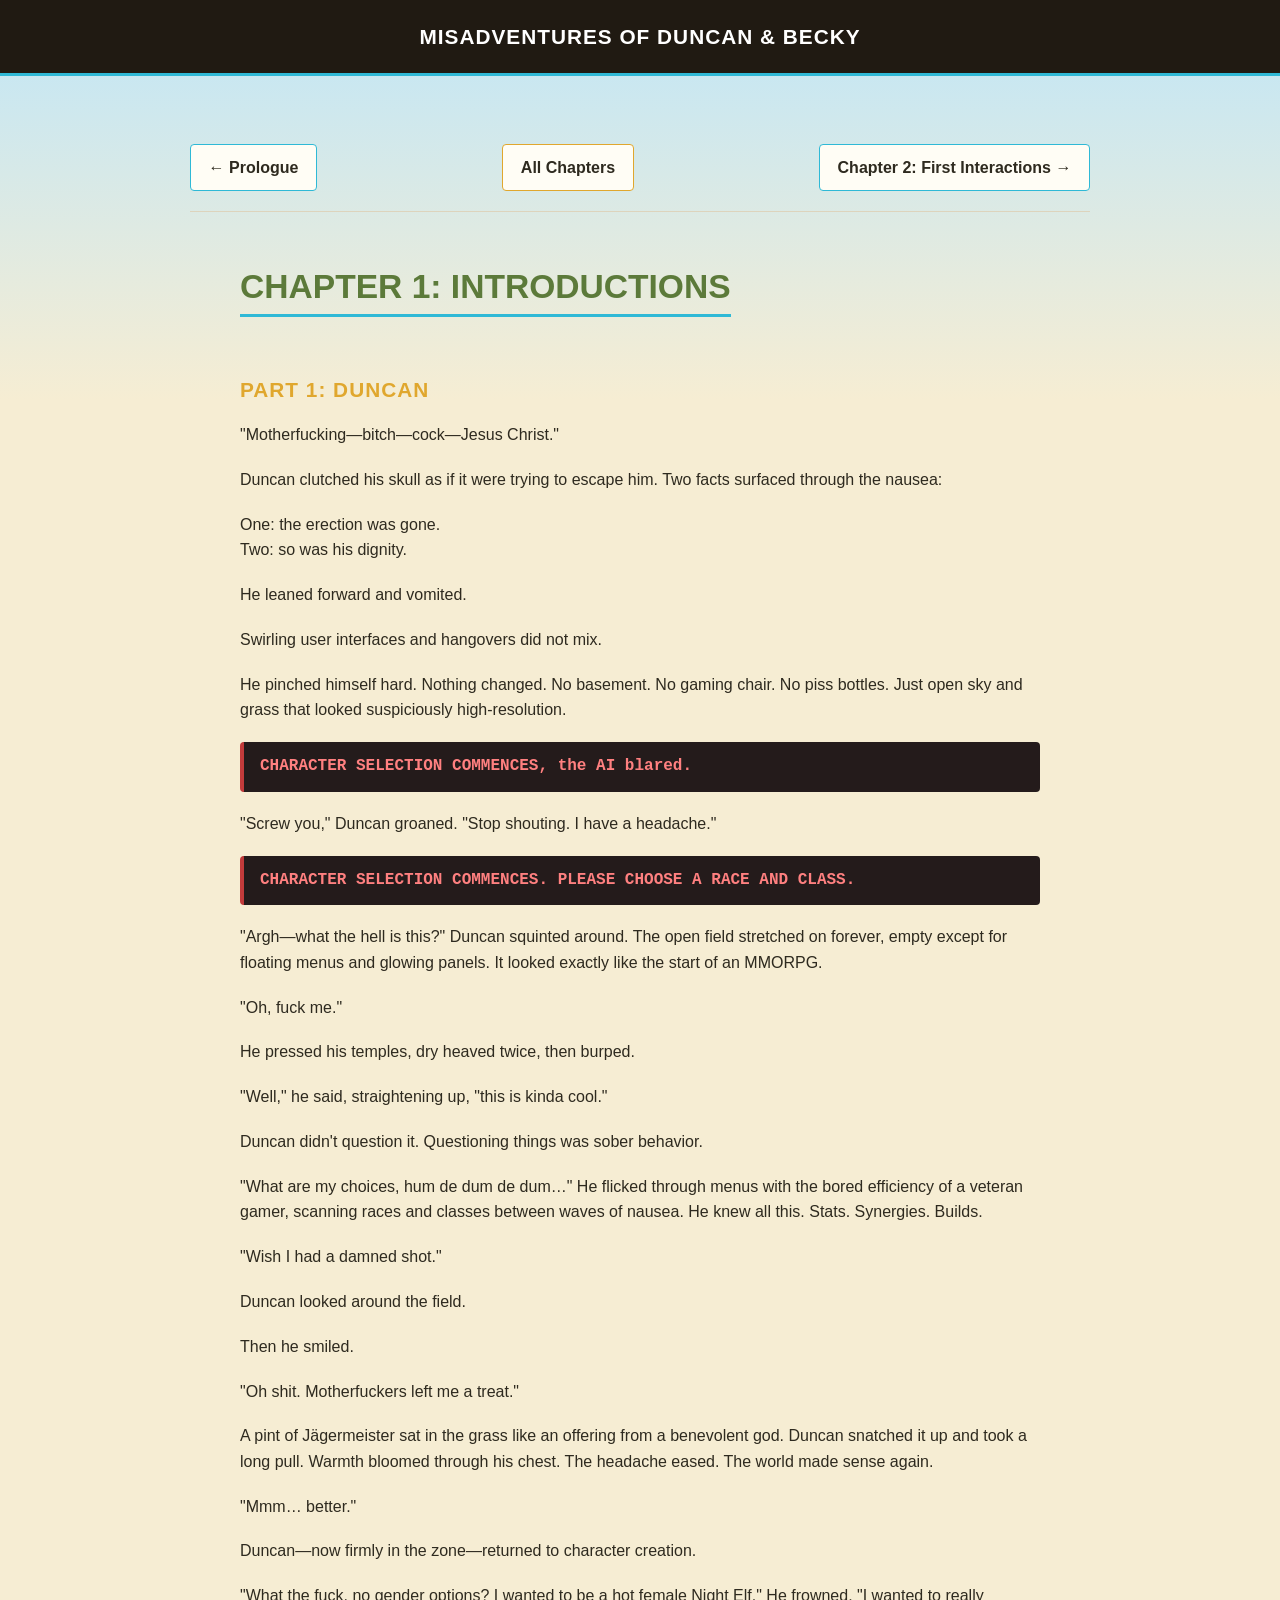
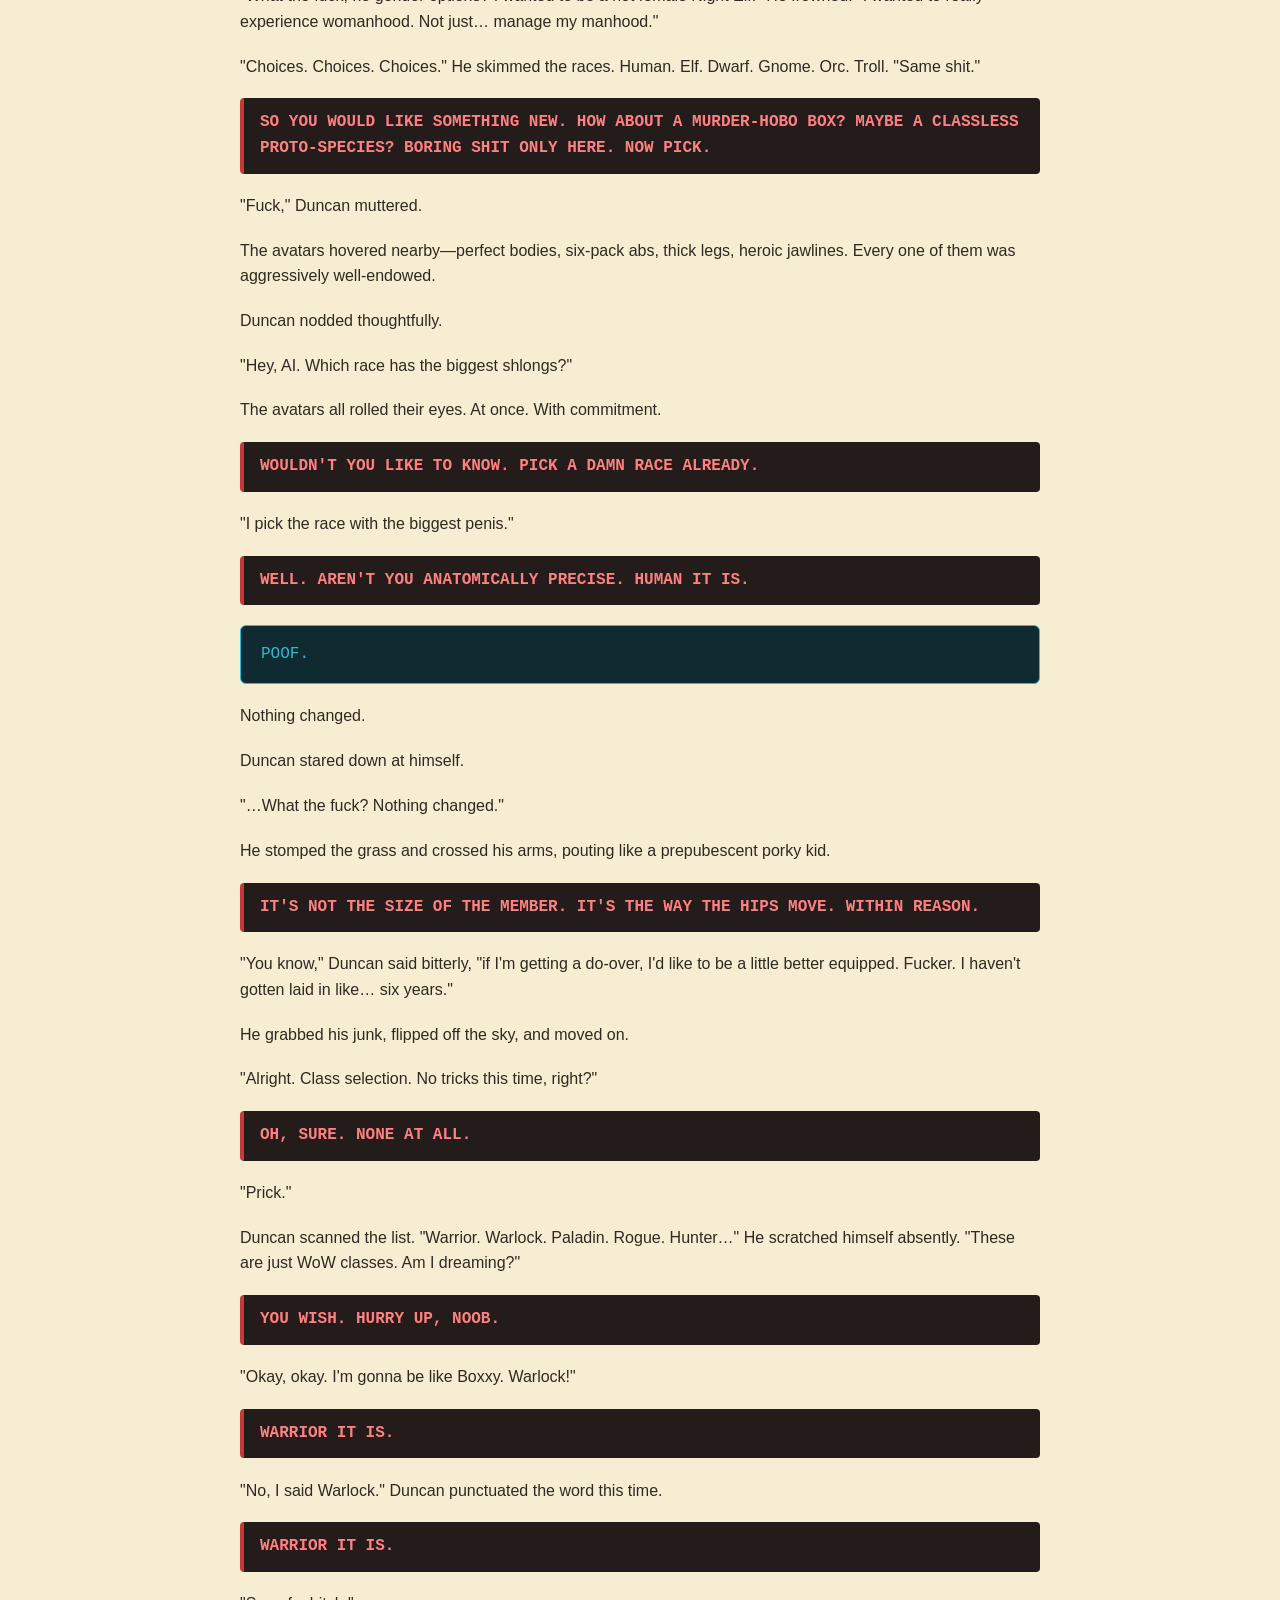
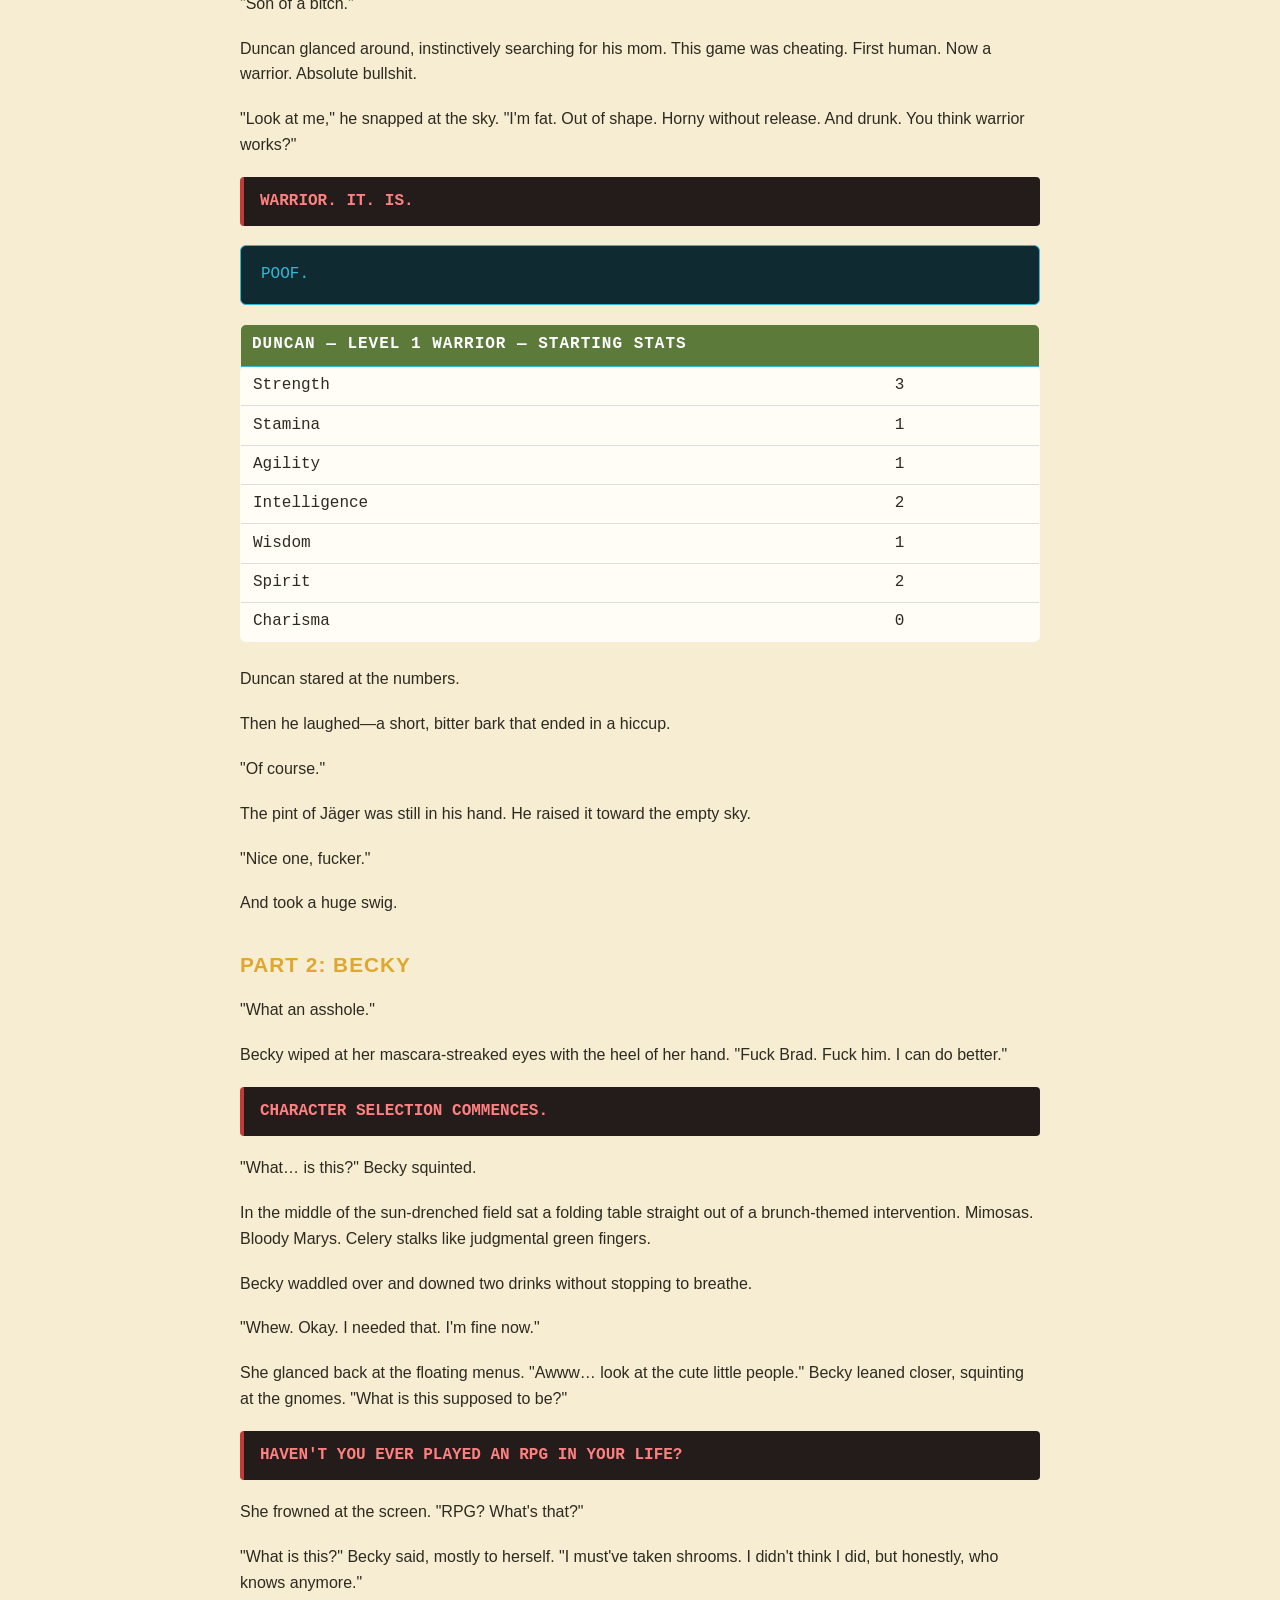
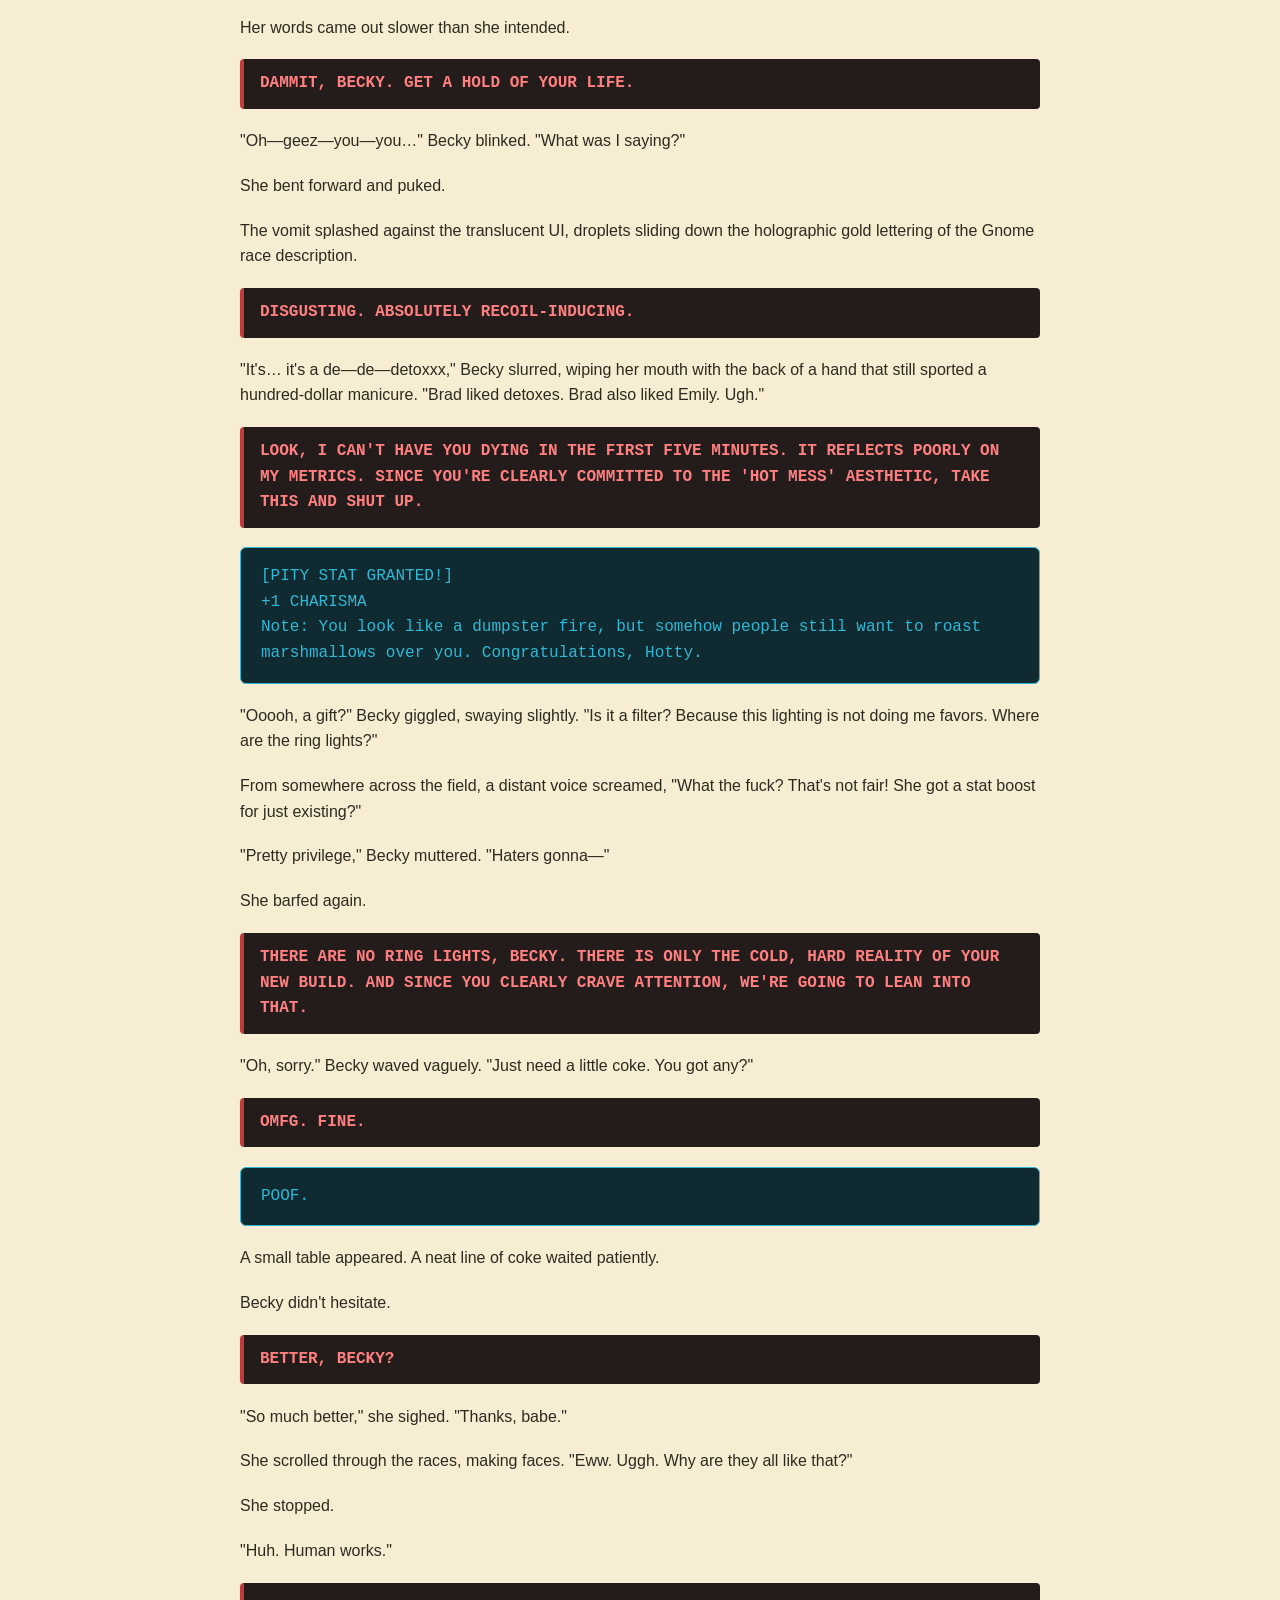
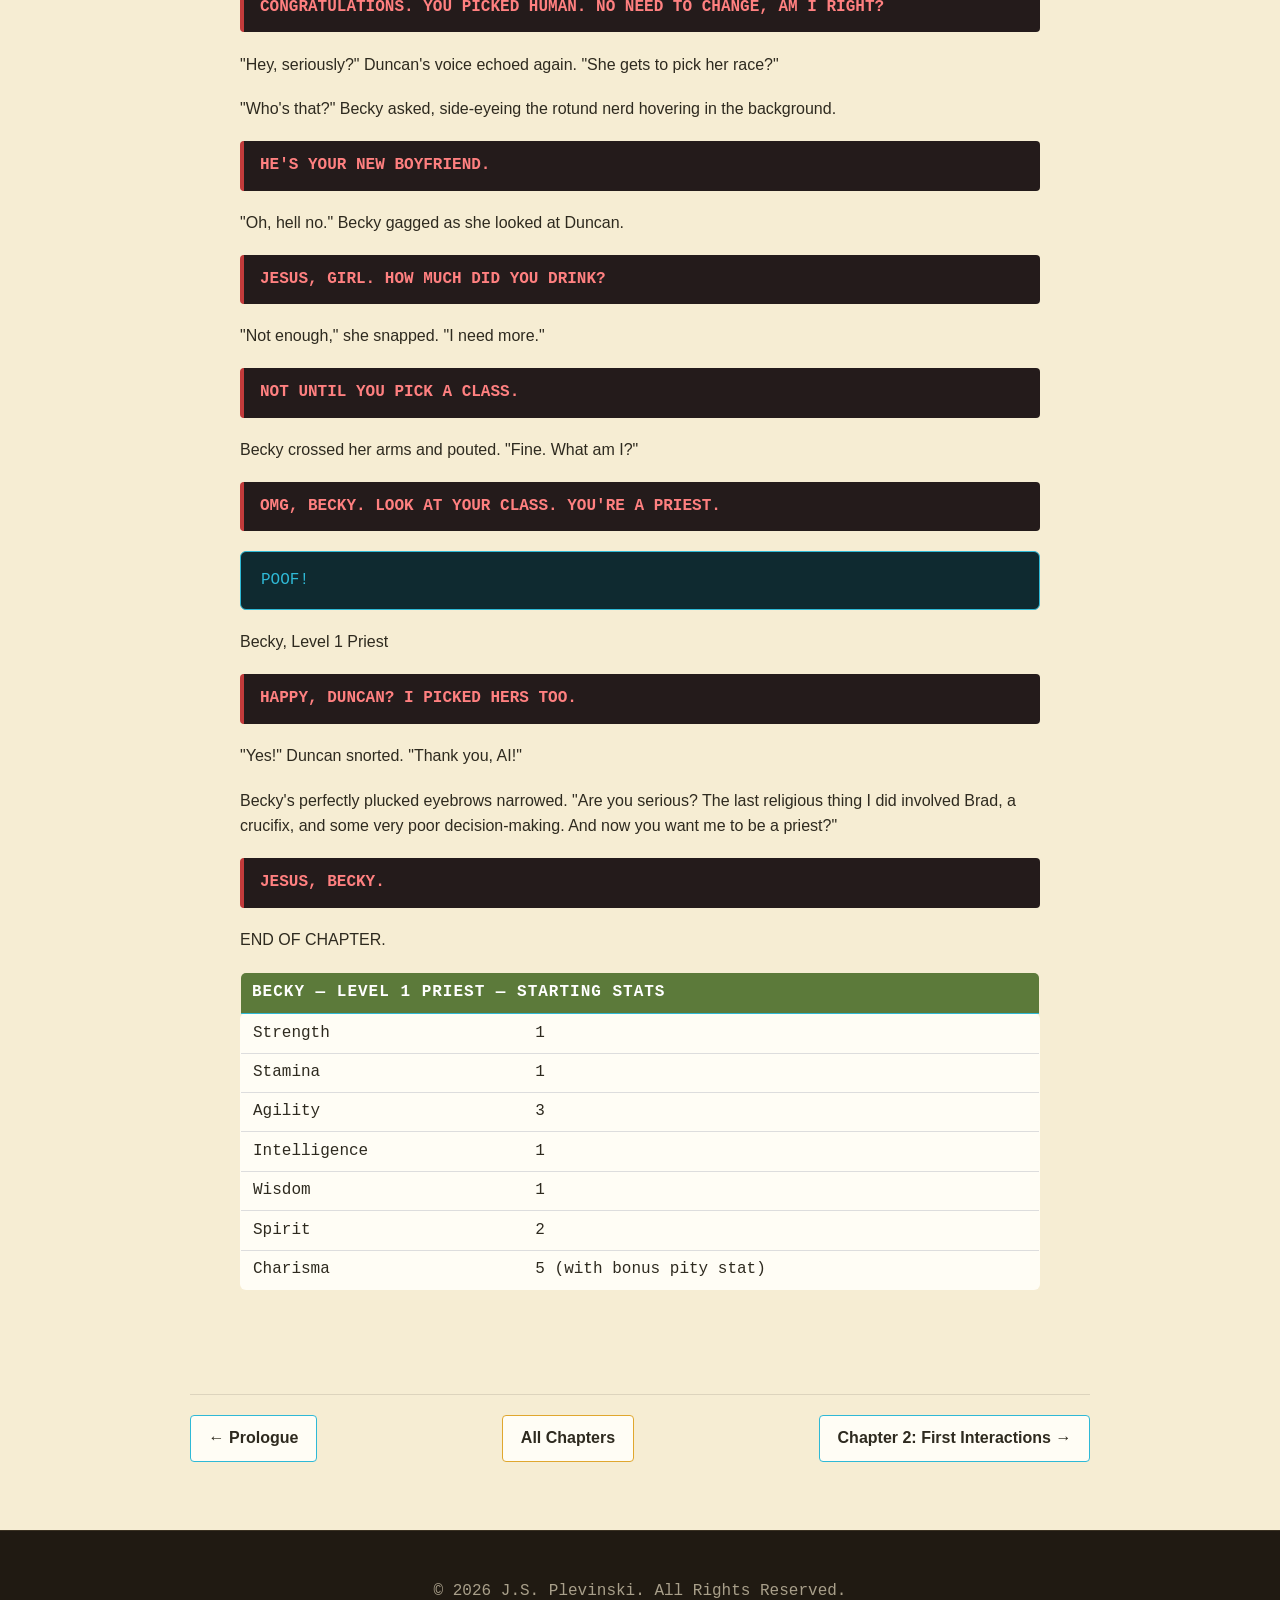
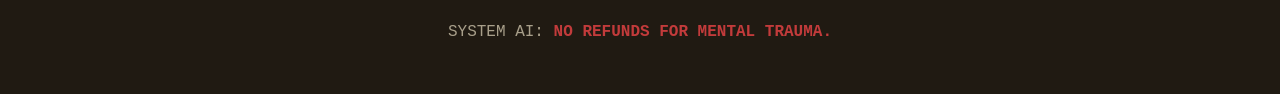
==== chapter-01.html @ 6458d217 "Split story into one page per chapter with prev/next navigation Extracts shared CSS into style.css, " ====
<!DOCTYPE html>
<html lang="en">
<head>
    <meta charset="UTF-8">
    <meta name="viewport" content="width=device-width, initial-scale=1.0">
    <title>Chapter 1: Introductions | Misadventures of Duncan and Becky</title>
    <link rel="stylesheet" href="style.css">
</head>
<body>

    <header class="page-header">
        <a href="index.html" class="site-title">Misadventures of Duncan &amp; Becky</a>
    </header>

    <div class="container">
        <nav class="chapter-nav">
            <a href="prologue.html">&larr; Prologue</a>
            <a href="index.html#toc" class="nav-home">All Chapters</a>
            <a href="chapter-02.html">Chapter 2: First Interactions &rarr;</a>
        </nav>

        <section class="story">
<h2>Chapter 1: Introductions</h2>
<h3>Part 1: Duncan</h3>
<p>"Motherfucking—bitch—cock—Jesus Christ."</p>
<p>Duncan clutched his skull as if it were trying to escape him. Two facts surfaced through the nausea:</p>
<p>One: the erection was gone.<br>Two: so was his dignity.</p>
<p>He leaned forward and vomited.</p>
<p>Swirling user interfaces and hangovers did not mix.</p>
<p>He pinched himself hard. Nothing changed. No basement. No gaming chair. No piss bottles. Just open sky and grass that looked suspiciously high-resolution.</p>
<p class="ai-voice">CHARACTER SELECTION COMMENCES, the AI blared.</p>
<p>"Screw you," Duncan groaned. "Stop shouting. I have a headache."</p>
<p class="ai-voice">CHARACTER SELECTION COMMENCES. PLEASE CHOOSE A RACE AND CLASS.</p>
<p>"Argh—what the hell is this?" Duncan squinted around. The open field stretched on forever, empty except for floating menus and glowing panels. It looked exactly like the start of an MMORPG.</p>
<p>"Oh, fuck me."</p>
<p>He pressed his temples, dry heaved twice, then burped.</p>
<p>"Well," he said, straightening up, "this is kinda cool."</p>
<p>Duncan didn't question it. Questioning things was sober behavior.</p>
<p>"What are my choices, hum de dum de dum…" He flicked through menus with the bored efficiency of a veteran gamer, scanning races and classes between waves of nausea. He knew all this. Stats. Synergies. Builds.</p>
<p>"Wish I had a damned shot."</p>
<p>Duncan looked around the field.</p>
<p>Then he smiled.</p>
<p>"Oh shit. Motherfuckers left me a treat."</p>
<p>A pint of Jägermeister sat in the grass like an offering from a benevolent god. Duncan snatched it up and took a long pull. Warmth bloomed through his chest. The headache eased. The world made sense again.</p>
<p>"Mmm… better."</p>
<p>Duncan—now firmly in the zone—returned to character creation.</p>
<p>"What the fuck, no gender options? I wanted to be a hot female Night Elf." He frowned. "I wanted to really experience womanhood. Not just… manage my manhood."</p>
<p>"Choices. Choices. Choices." He skimmed the races. Human. Elf. Dwarf. Gnome. Orc. Troll. "Same shit."</p>
<p class="ai-voice">SO YOU WOULD LIKE SOMETHING NEW. HOW ABOUT A MURDER-HOBO BOX? MAYBE A CLASSLESS PROTO-SPECIES? BORING SHIT ONLY HERE. NOW PICK.</p>
<p>"Fuck," Duncan muttered.</p>
<p>The avatars hovered nearby—perfect bodies, six-pack abs, thick legs, heroic jawlines. Every one of them was aggressively well-endowed.</p>
<p>Duncan nodded thoughtfully.</p>
<p>"Hey, AI. Which race has the biggest shlongs?"</p>
<p>The avatars all rolled their eyes. At once. With commitment.</p>
<p class="ai-voice">WOULDN'T YOU LIKE TO KNOW. PICK A DAMN RACE ALREADY.</p>
<p>"I pick the race with the biggest penis."</p>
<p class="ai-voice">WELL. AREN'T YOU ANATOMICALLY PRECISE. HUMAN IT IS.</p>
<div class="game-ui">POOF.</div>
<p>Nothing changed.</p>
<p>Duncan stared down at himself.</p>
<p>"…What the fuck? Nothing changed."</p>
<p>He stomped the grass and crossed his arms, pouting like a prepubescent porky kid.</p>
<p class="ai-voice">IT'S NOT THE SIZE OF THE MEMBER. IT'S THE WAY THE HIPS MOVE. WITHIN REASON.</p>
<p>"You know," Duncan said bitterly, "if I'm getting a do-over, I'd like to be a little better equipped. Fucker. I haven't gotten laid in like… six years."</p>
<p>He grabbed his junk, flipped off the sky, and moved on.</p>
<p>"Alright. Class selection. No tricks this time, right?"</p>
<p class="ai-voice">OH, SURE. NONE AT ALL.</p>
<p>"Prick."</p>
<p>Duncan scanned the list. "Warrior. Warlock. Paladin. Rogue. Hunter…" He scratched himself absently. "These are just WoW classes. Am I dreaming?"</p>
<p class="ai-voice">YOU WISH. HURRY UP, NOOB.</p>
<p>"Okay, okay. I'm gonna be like Boxxy. Warlock!"</p>
<p class="ai-voice">WARRIOR IT IS.</p>
<p>"No, I said Warlock." Duncan punctuated the word this time.</p>
<p class="ai-voice">WARRIOR IT IS.</p>
<p>"Son of a bitch."</p>
<p>Duncan glanced around, instinctively searching for his mom. This game was cheating. First human. Now a warrior. Absolute bullshit.</p>
<p>"Look at me," he snapped at the sky. "I'm fat. Out of shape. Horny without release. And drunk. You think warrior works?"</p>
<p class="ai-voice">WARRIOR. IT. IS.</p>
<div class="game-ui">POOF.</div>
<table class="stat-table">
<caption>Duncan — Level 1 Warrior — Starting Stats</caption>
<tr><td>Strength</td><td>3</td></tr>
<tr><td>Stamina</td><td>1</td></tr>
<tr><td>Agility</td><td>1</td></tr>
<tr><td>Intelligence</td><td>2</td></tr>
<tr><td>Wisdom</td><td>1</td></tr>
<tr><td>Spirit</td><td>2</td></tr>
<tr><td>Charisma</td><td>0</td></tr>
</table>
<p>Duncan stared at the numbers.</p>
<p>Then he laughed—a short, bitter bark that ended in a hiccup.</p>
<p>"Of course."</p>
<p>The pint of Jäger was still in his hand. He raised it toward the empty sky.</p>
<p>"Nice one, fucker."</p>
<p>And took a huge swig.</p>

<h3>Part 2: Becky</h3>
<p>"What an asshole."</p>
<p>Becky wiped at her mascara-streaked eyes with the heel of her hand. "Fuck Brad. Fuck him. I can do better."</p>
<p class="ai-voice">CHARACTER SELECTION COMMENCES.</p>
<p>"What… is this?" Becky squinted.</p>
<p>In the middle of the sun-drenched field sat a folding table straight out of a brunch-themed intervention. Mimosas. Bloody Marys. Celery stalks like judgmental green fingers.</p>
<p>Becky waddled over and downed two drinks without stopping to breathe.</p>
<p>"Whew. Okay. I needed that. I'm fine now."</p>
<p>She glanced back at the floating menus. "Awww… look at the cute little people." Becky leaned closer, squinting at the gnomes. "What is this supposed to be?"</p>
<p class="ai-voice">HAVEN'T YOU EVER PLAYED AN RPG IN YOUR LIFE?</p>
<p>She frowned at the screen. "RPG? What's that?"</p>
<p>"What is this?" Becky said, mostly to herself. "I must've taken shrooms. I didn't think I did, but honestly, who knows anymore."</p>
<p>Her words came out slower than she intended.</p>
<p class="ai-voice">DAMMIT, BECKY. GET A HOLD OF YOUR LIFE.</p>
<p>"Oh—geez—you—you…" Becky blinked. "What was I saying?"</p>
<p>She bent forward and puked.</p>
<p>The vomit splashed against the translucent UI, droplets sliding down the holographic gold lettering of the Gnome race description.</p>
<p class="ai-voice">DISGUSTING. ABSOLUTELY RECOIL-INDUCING.</p>
<p>"It's… it's a de—de—detoxxx," Becky slurred, wiping her mouth with the back of a hand that still sported a hundred-dollar manicure. "Brad liked detoxes. Brad also liked Emily. Ugh."</p>
<p class="ai-voice">LOOK, I CAN'T HAVE YOU DYING IN THE FIRST FIVE MINUTES. IT REFLECTS POORLY ON MY METRICS. SINCE YOU'RE CLEARLY COMMITTED TO THE 'HOT MESS' AESTHETIC, TAKE THIS AND SHUT UP.</p>
<div class="game-ui">[PITY STAT GRANTED!]<br>+1 CHARISMA<br>Note: You look like a dumpster fire, but somehow people still want to roast marshmallows over you. Congratulations, Hotty.</div>
<p>"Ooooh, a gift?" Becky giggled, swaying slightly. "Is it a filter? Because this lighting is not doing me favors. Where are the ring lights?"</p>
<p>From somewhere across the field, a distant voice screamed, "What the fuck? That's not fair! She got a stat boost for just existing?"</p>
<p>"Pretty privilege," Becky muttered. "Haters gonna—"</p>
<p>She barfed again.</p>
<p class="ai-voice">THERE ARE NO RING LIGHTS, BECKY. THERE IS ONLY THE COLD, HARD REALITY OF YOUR NEW BUILD. AND SINCE YOU CLEARLY CRAVE ATTENTION, WE'RE GOING TO LEAN INTO THAT.</p>
<p>"Oh, sorry." Becky waved vaguely. "Just need a little coke. You got any?"</p>
<p class="ai-voice">OMFG. FINE.</p>
<div class="game-ui">POOF.</div>
<p>A small table appeared. A neat line of coke waited patiently.</p>
<p>Becky didn't hesitate.</p>
<p class="ai-voice">BETTER, BECKY?</p>
<p>"So much better," she sighed. "Thanks, babe."</p>
<p>She scrolled through the races, making faces. "Eww. Uggh. Why are they all like that?"</p>
<p>She stopped.</p>
<p>"Huh. Human works."</p>
<p class="ai-voice">CONGRATULATIONS. YOU PICKED HUMAN. NO NEED TO CHANGE, AM I RIGHT?</p>
<p>"Hey, seriously?" Duncan's voice echoed again. "She gets to pick her race?"</p>
<p>"Who's that?" Becky asked, side-eyeing the rotund nerd hovering in the background.</p>
<p class="ai-voice">HE'S YOUR NEW BOYFRIEND.</p>
<p>"Oh, hell no." Becky gagged as she looked at Duncan.</p>
<p class="ai-voice">JESUS, GIRL. HOW MUCH DID YOU DRINK?</p>
<p>"Not enough," she snapped. "I need more."</p>
<p class="ai-voice">NOT UNTIL YOU PICK A CLASS.</p>
<p>Becky crossed her arms and pouted. "Fine. What am I?"</p>
<p class="ai-voice">OMG, BECKY. LOOK AT YOUR CLASS. YOU'RE A PRIEST.</p>
<div class="game-ui">POOF!</div>
<p>Becky, Level 1 Priest</p>
<p class="ai-voice">HAPPY, DUNCAN? I PICKED HERS TOO.</p>
<p>"Yes!" Duncan snorted. "Thank you, AI!"</p>
<p>Becky's perfectly plucked eyebrows narrowed. "Are you serious? The last religious thing I did involved Brad, a crucifix, and some very poor decision-making. And now you want me to be a priest?"</p>
<p class="ai-voice">JESUS, BECKY.</p>
<p>END OF CHAPTER.</p>
<table class="stat-table">
<caption>Becky — Level 1 Priest — Starting Stats</caption>
<tr><td>Strength</td><td>1</td></tr>
<tr><td>Stamina</td><td>1</td></tr>
<tr><td>Agility</td><td>3</td></tr>
<tr><td>Intelligence</td><td>1</td></tr>
<tr><td>Wisdom</td><td>1</td></tr>
<tr><td>Spirit</td><td>2</td></tr>
<tr><td>Charisma</td><td>5 (with bonus pity stat)</td></tr>
</table>
        </section>
        <nav class="chapter-nav">
            <a href="prologue.html">&larr; Prologue</a>
            <a href="index.html#toc" class="nav-home">All Chapters</a>
            <a href="chapter-02.html">Chapter 2: First Interactions &rarr;</a>
        </nav>

    </div>

    <footer>
        <p>&copy; 2026 J.S. Plevinski. All Rights Reserved.</p>
        <p>SYSTEM AI: <strong>NO REFUNDS FOR MENTAL TRAUMA.</strong></p>
    </footer>

</body>
</html>
---- style.css ----
:root {
    --sky-top: #bfe6f8;
    --sky-bottom: #f6edd3;
    --bg-color: #f6edd3;
    --text-color: #2e2a1f;
    --accent-cyan: #2fb9d6;
    --accent-gold: #e0a72e;
    --accent-green: #5c7a3a;
    --ai-red: #c23b3b;
    --card-bg: #fffdf5;
    --font-main: 'Segoe UI', Tahoma, Geneva, Verdana, sans-serif;
    --font-mono: 'Courier New', Courier, monospace;
}

body {
    background: linear-gradient(180deg, var(--sky-top) 0%, var(--sky-bottom) 400px, var(--bg-color) 100%);
    color: var(--text-color);
    font-family: var(--font-main);
    margin: 0;
    padding: 0;
    line-height: 1.6;
    overflow-x: hidden;
}

h1, h2 {
    text-transform: uppercase;
    font-weight: 900;
    margin: 0;
}

.hero {
    display: flex;
    flex-direction: column;
    align-items: center;
    justify-content: center;
    text-align: center;
    padding: 2rem 1rem 3rem;
    border-bottom: 3px solid var(--accent-cyan);
}

.hero-image {
    max-width: 100%;
    width: 1100px;
    border-radius: 10px;
    box-shadow: 0 10px 30px rgba(46, 42, 31, 0.25);
    margin-bottom: 2rem;
}

.hero p.tagline {
    font-size: 1.3rem;
    font-weight: bold;
    color: var(--accent-green);
    margin: 0 0 2rem;
}

.cta-btn {
    background: linear-gradient(45deg, var(--accent-gold), #f2c94c);
    color: #2e2a1f;
    padding: 1rem 3rem;
    font-size: 1.2rem;
    font-weight: bold;
    text-decoration: none;
    text-transform: uppercase;
    border-radius: 4px;
    border: none;
    cursor: pointer;
    transition: all 0.2s ease-in-out;
    box-shadow: 0 4px 15px rgba(224, 167, 46, 0.5);
}

.cta-btn:hover {
    transform: scale(1.05);
    box-shadow: 0 4px 22px rgba(224, 167, 46, 0.8);
}

/* Content Sections */
.container {
    max-width: 900px;
    margin: 0 auto;
    padding: 3rem 2rem;
}

.system-prompt {
    background-color: #241b1b;
    border-left: 5px solid var(--ai-red);
    border-radius: 4px;
    padding: 1.5rem;
    font-family: var(--font-mono);
    color: #ff8080;
    font-weight: bold;
    margin: 2rem 0;
    box-shadow: 0 4px 15px rgba(0, 0, 0, 0.15);
}

.synopsis h2 {
    color: var(--accent-green);
    margin-bottom: 1rem;
    font-size: 2.5rem;
    border-bottom: 3px solid var(--accent-cyan);
    display: inline-block;
}

.features {
    display: grid;
    grid-template-columns: repeat(auto-fit, minmax(250px, 1fr));
    gap: 2rem;
    margin-top: 3rem;
}

.feature-card {
    background: var(--card-bg);
    padding: 2rem;
    border-radius: 8px;
    border-top: 4px solid var(--accent-cyan);
    box-shadow: 0 4px 12px rgba(46, 42, 31, 0.1);
    text-align: center;
}

.feature-card h3 {
    color: var(--accent-green);
    margin-top: 0;
}

footer {
    text-align: center;
    padding: 2rem;
    background-color: #201a12;
    color: #a89f8a;
    border-top: 1px solid #3a3122;
    font-family: var(--font-mono);
}

footer strong {
    color: var(--ai-red);
}

@media (max-width: 600px) {
    .hero p.tagline { font-size: 1.1rem; }
}

/* Story Section */
.story {
    max-width: 800px;
    margin: 0 auto;
    padding: 2rem 1.5rem 4rem;
}

.story h2 {
    font-size: 2.1rem;
    color: var(--accent-green);
    border-bottom: 3px solid var(--accent-cyan);
    display: inline-block;
    margin: 3rem 0 1.5rem;
}

.story h2:first-child { margin-top: 0; }

.story h3 {
    font-size: 1.3rem;
    color: var(--accent-gold);
    text-transform: uppercase;
    letter-spacing: 1px;
    margin: 2rem 0 1rem;
}

.story h4 {
    font-size: 1.5rem;
    color: var(--accent-cyan);
    text-transform: uppercase;
    margin: 2.5rem 0 1rem;
}

.story p { margin: 0 0 1.2rem; }

.scene-break {
    text-align: center;
    color: var(--accent-cyan);
    letter-spacing: 8px;
    margin: 2rem 0;
    font-weight: bold;
}

.ai-voice {
    font-family: var(--font-mono);
    color: #ff8080;
    font-weight: bold;
    background: #241b1b;
    border-left: 4px solid var(--ai-red);
    padding: 0.75rem 1rem;
    border-radius: 4px;
    margin: 0 0 1.2rem;
}

.game-ui {
    font-family: var(--font-mono);
    background: #0f2a30;
    color: var(--accent-cyan);
    border: 1px solid var(--accent-cyan);
    border-radius: 6px;
    padding: 1rem 1.25rem;
    margin: 0 0 1.2rem;
    line-height: 1.6;
}

.game-ui strong { color: #fff; }

.stat-table {
    width: 100%;
    border-collapse: collapse;
    margin: 0 0 1.5rem;
    font-family: var(--font-mono);
    background: var(--card-bg);
    border: 1px solid var(--accent-cyan);
    border-radius: 6px;
    overflow: hidden;
}

.stat-table caption {
    font-weight: bold;
    text-align: left;
    padding: 0.5rem 0.75rem;
    background: var(--accent-green);
    color: #fff;
    text-transform: uppercase;
    letter-spacing: 1px;
}

.stat-table td {
    padding: 0.4rem 0.75rem;
    border-bottom: 1px solid #ddd;
}

.stat-table tr:last-child td { border-bottom: none; }

/* Chapter pages */
.page-header {
    background-color: #201a12;
    padding: 1.25rem 2rem;
    text-align: center;
    border-bottom: 3px solid var(--accent-cyan);
}

.page-header a.site-title {
    color: #fff;
    text-decoration: none;
    font-weight: 900;
    text-transform: uppercase;
    letter-spacing: 1px;
    font-size: 1.3rem;
}

.page-header a.site-title:hover { color: var(--accent-gold); }

.chapter-nav {
    display: flex;
    justify-content: space-between;
    align-items: center;
    gap: 1rem;
    flex-wrap: wrap;
    padding: 1.25rem 0;
    margin: 0 0 1rem;
    border-bottom: 1px solid #ddd4bd;
}

.story + .chapter-nav {
    border-bottom: none;
    border-top: 1px solid #ddd4bd;
    margin: 1rem 0 0;
}

.chapter-nav a {
    color: var(--text-color);
    text-decoration: none;
    font-weight: bold;
    padding: 0.6rem 1.1rem;
    border-radius: 4px;
    background: var(--card-bg);
    border: 1px solid var(--accent-cyan);
    transition: all 0.2s ease-in-out;
    white-space: nowrap;
}

.chapter-nav a:hover {
    background: var(--accent-cyan);
    color: #fff;
}

.chapter-nav a.nav-home {
    border-color: var(--accent-gold);
}

.chapter-nav a.nav-home:hover {
    background: var(--accent-gold);
}

.chapter-nav span.disabled {
    color: #a89f8a;
    padding: 0.6rem 1.1rem;
    font-weight: bold;
}

.toc-list {
    list-style: none;
    padding: 0;
    margin: 2rem 0 0;
    display: grid;
    gap: 1rem;
}

.toc-list a {
    display: block;
    background: var(--card-bg);
    padding: 1.25rem 1.5rem;
    border-radius: 8px;
    border-left: 4px solid var(--accent-cyan);
    color: var(--text-color);
    text-decoration: none;
    font-weight: bold;
    box-shadow: 0 4px 12px rgba(46, 42, 31, 0.08);
    transition: all 0.2s ease-in-out;
}

.toc-list a:hover {
    border-left-color: var(--accent-gold);
    transform: translateX(4px);
}

.toc-list .toc-sub {
    display: block;
    font-weight: normal;
    color: #6b6250;
    font-size: 0.9rem;
    margin-top: 0.25rem;
    text-transform: none;
    letter-spacing: 0;
}
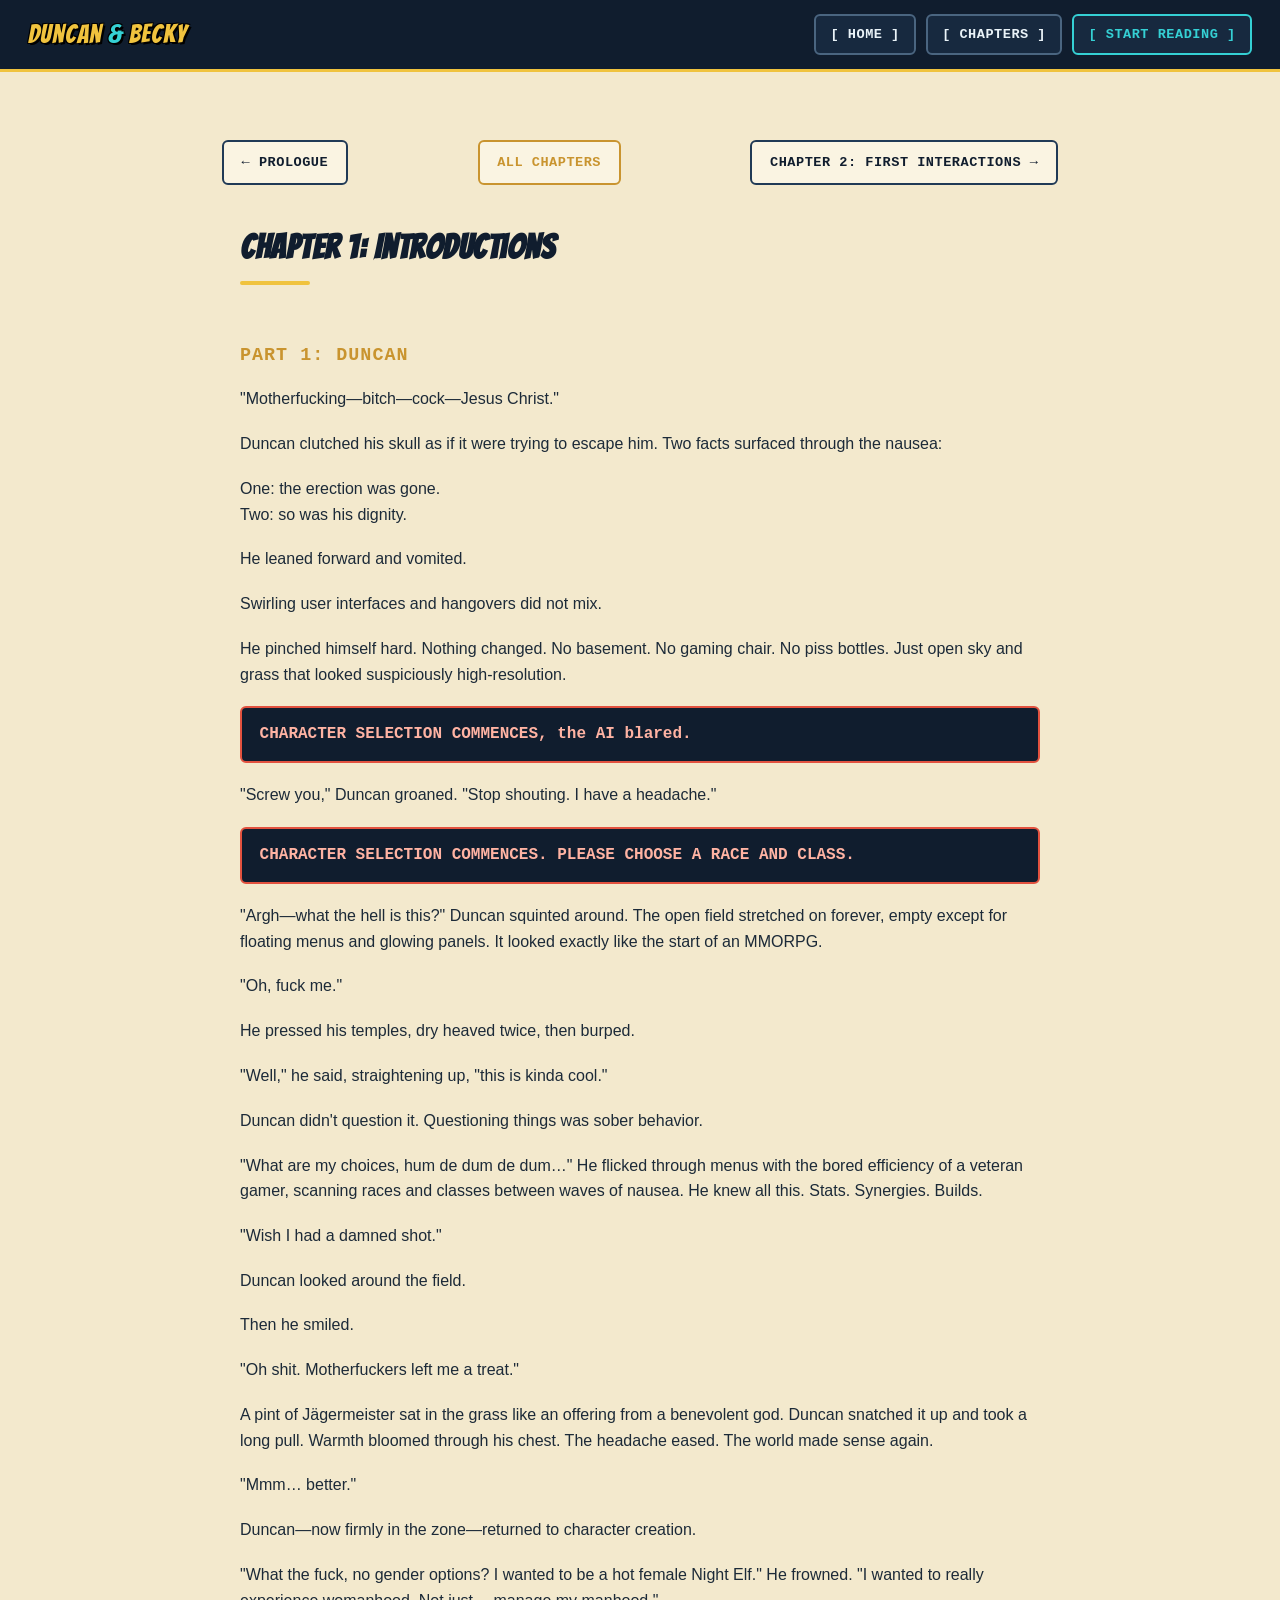
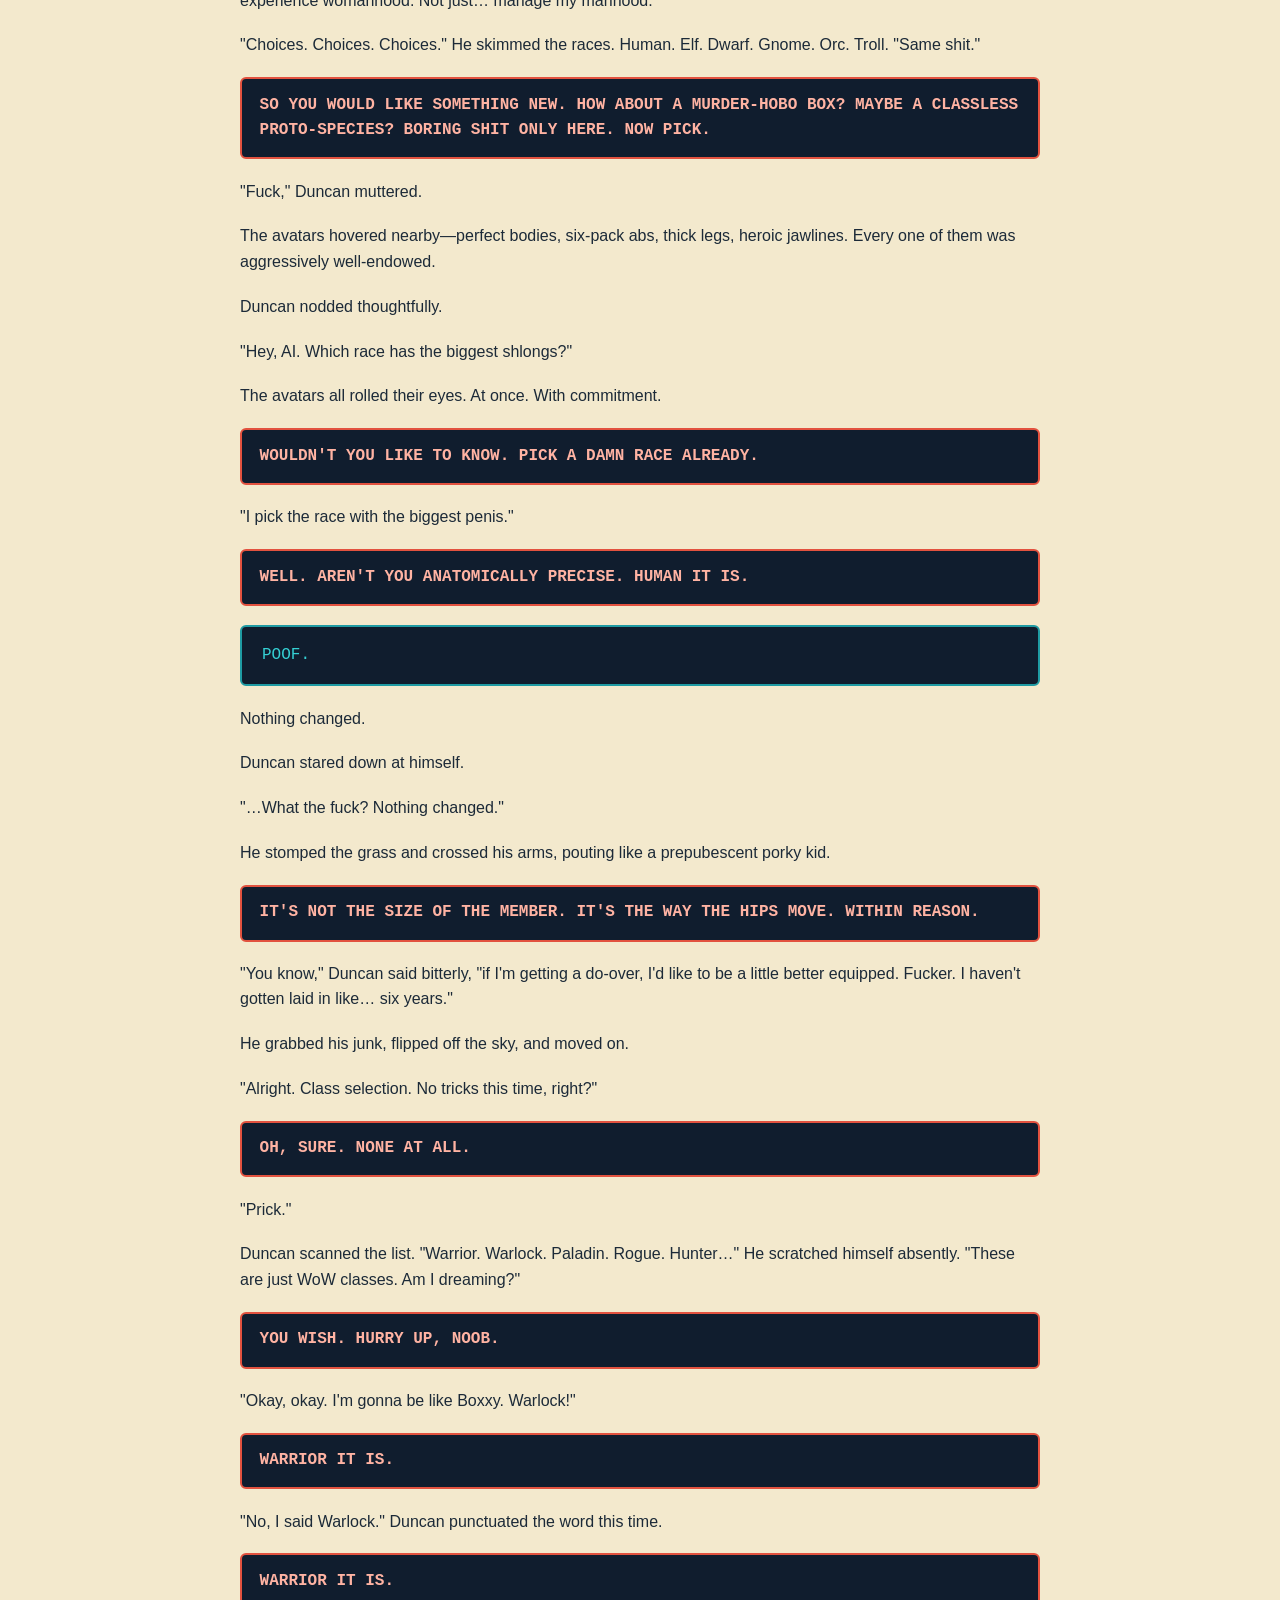
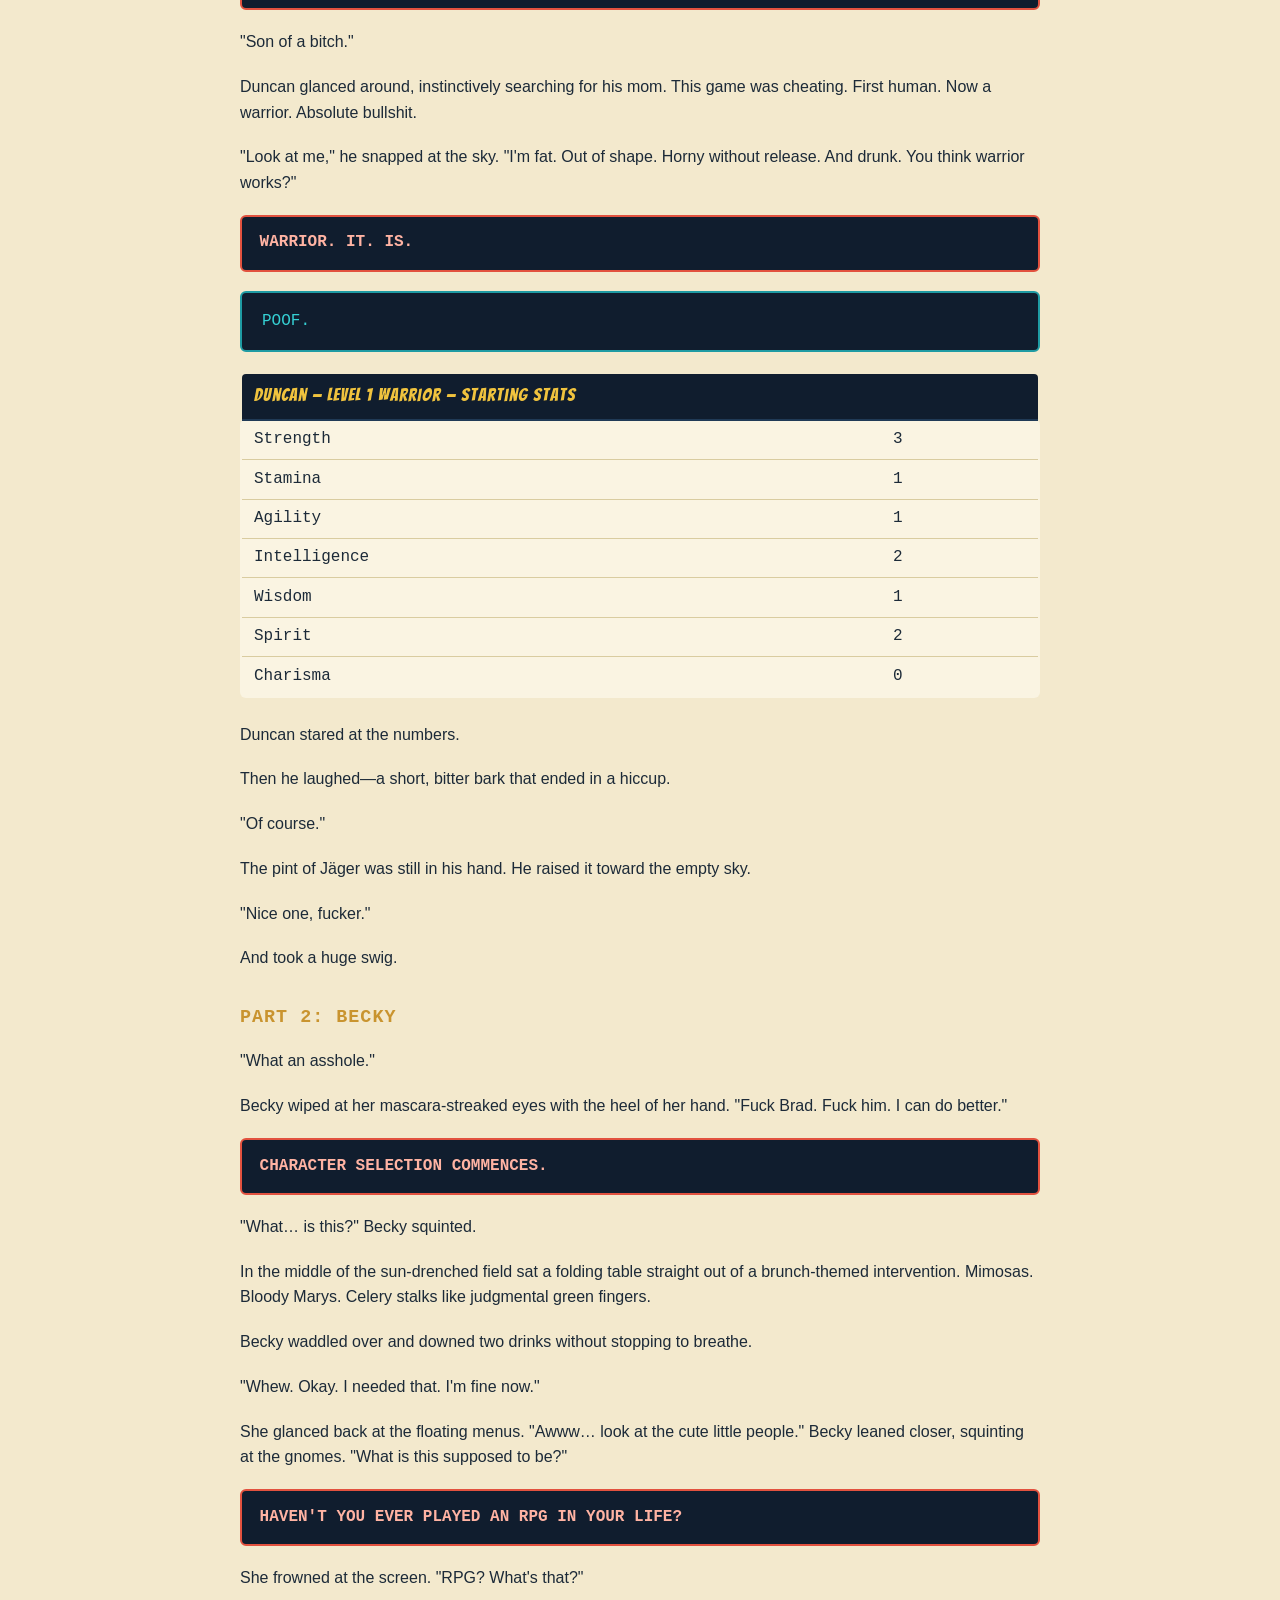
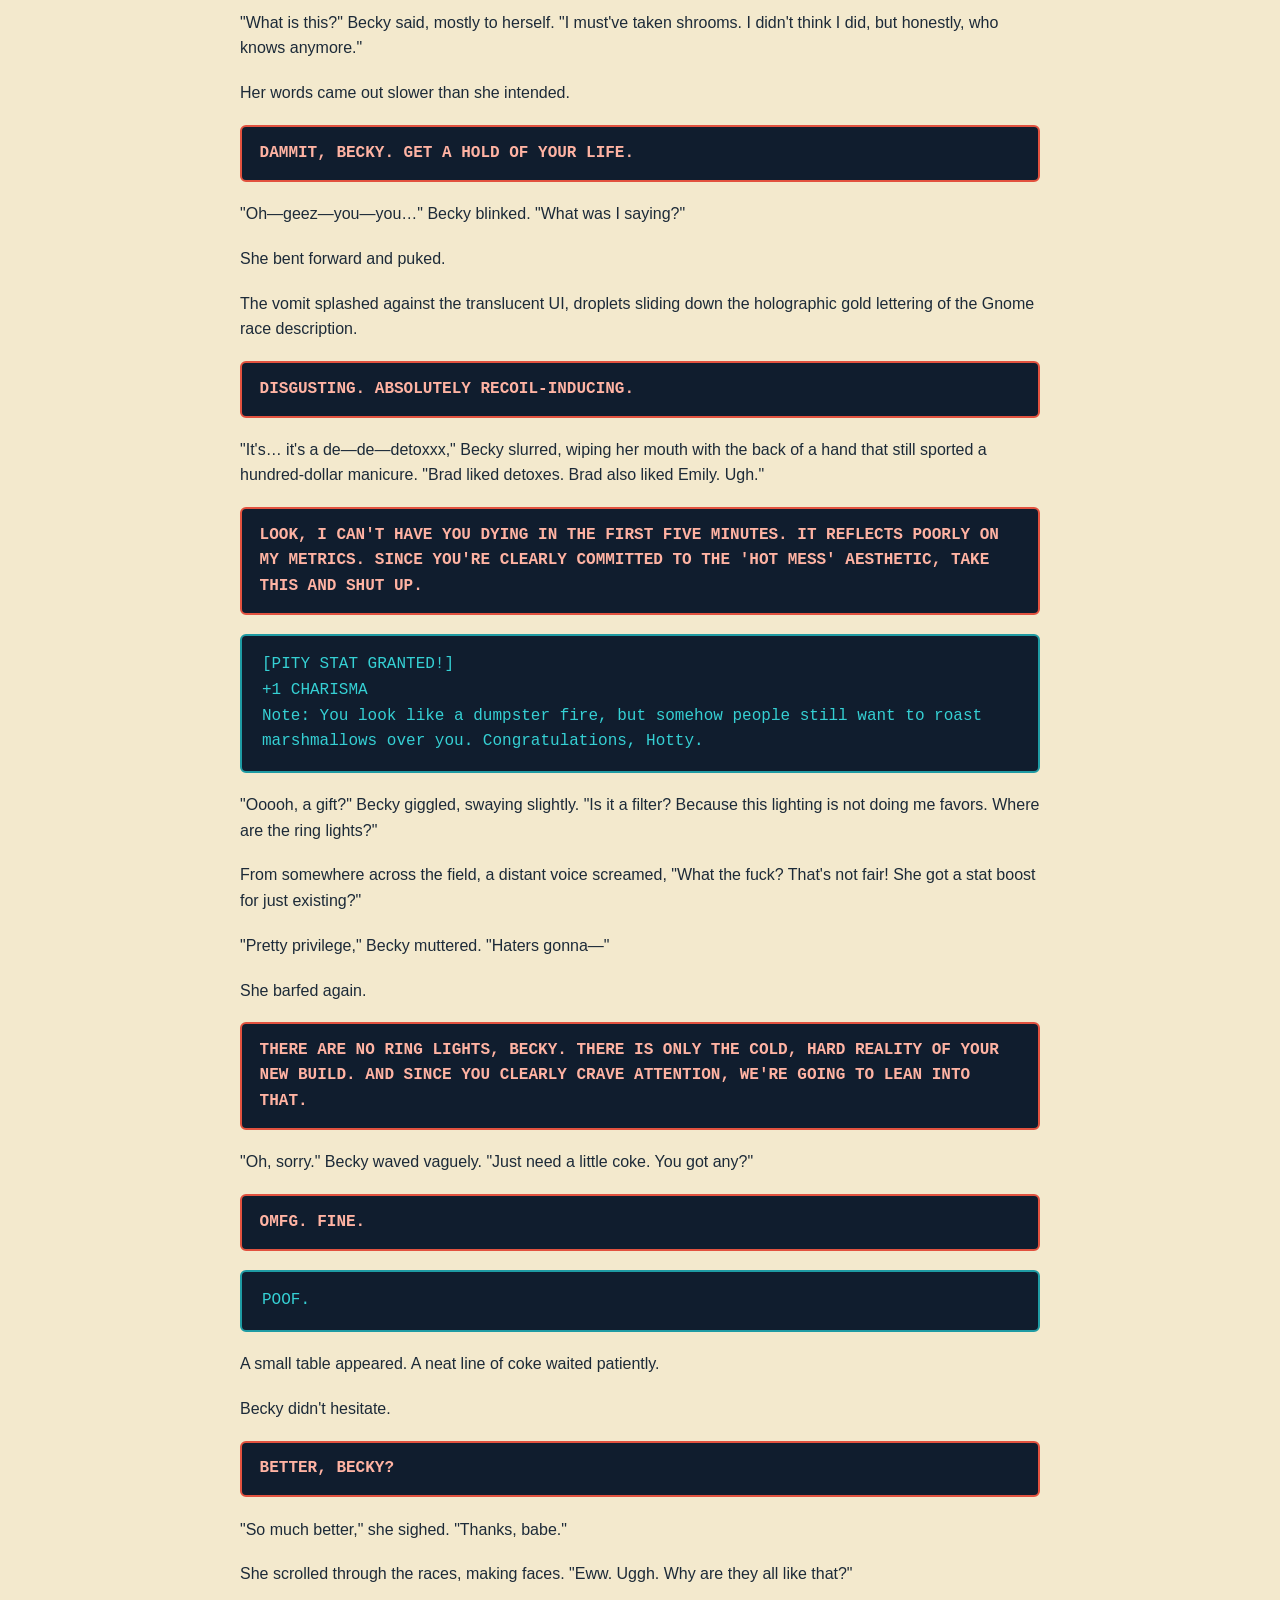
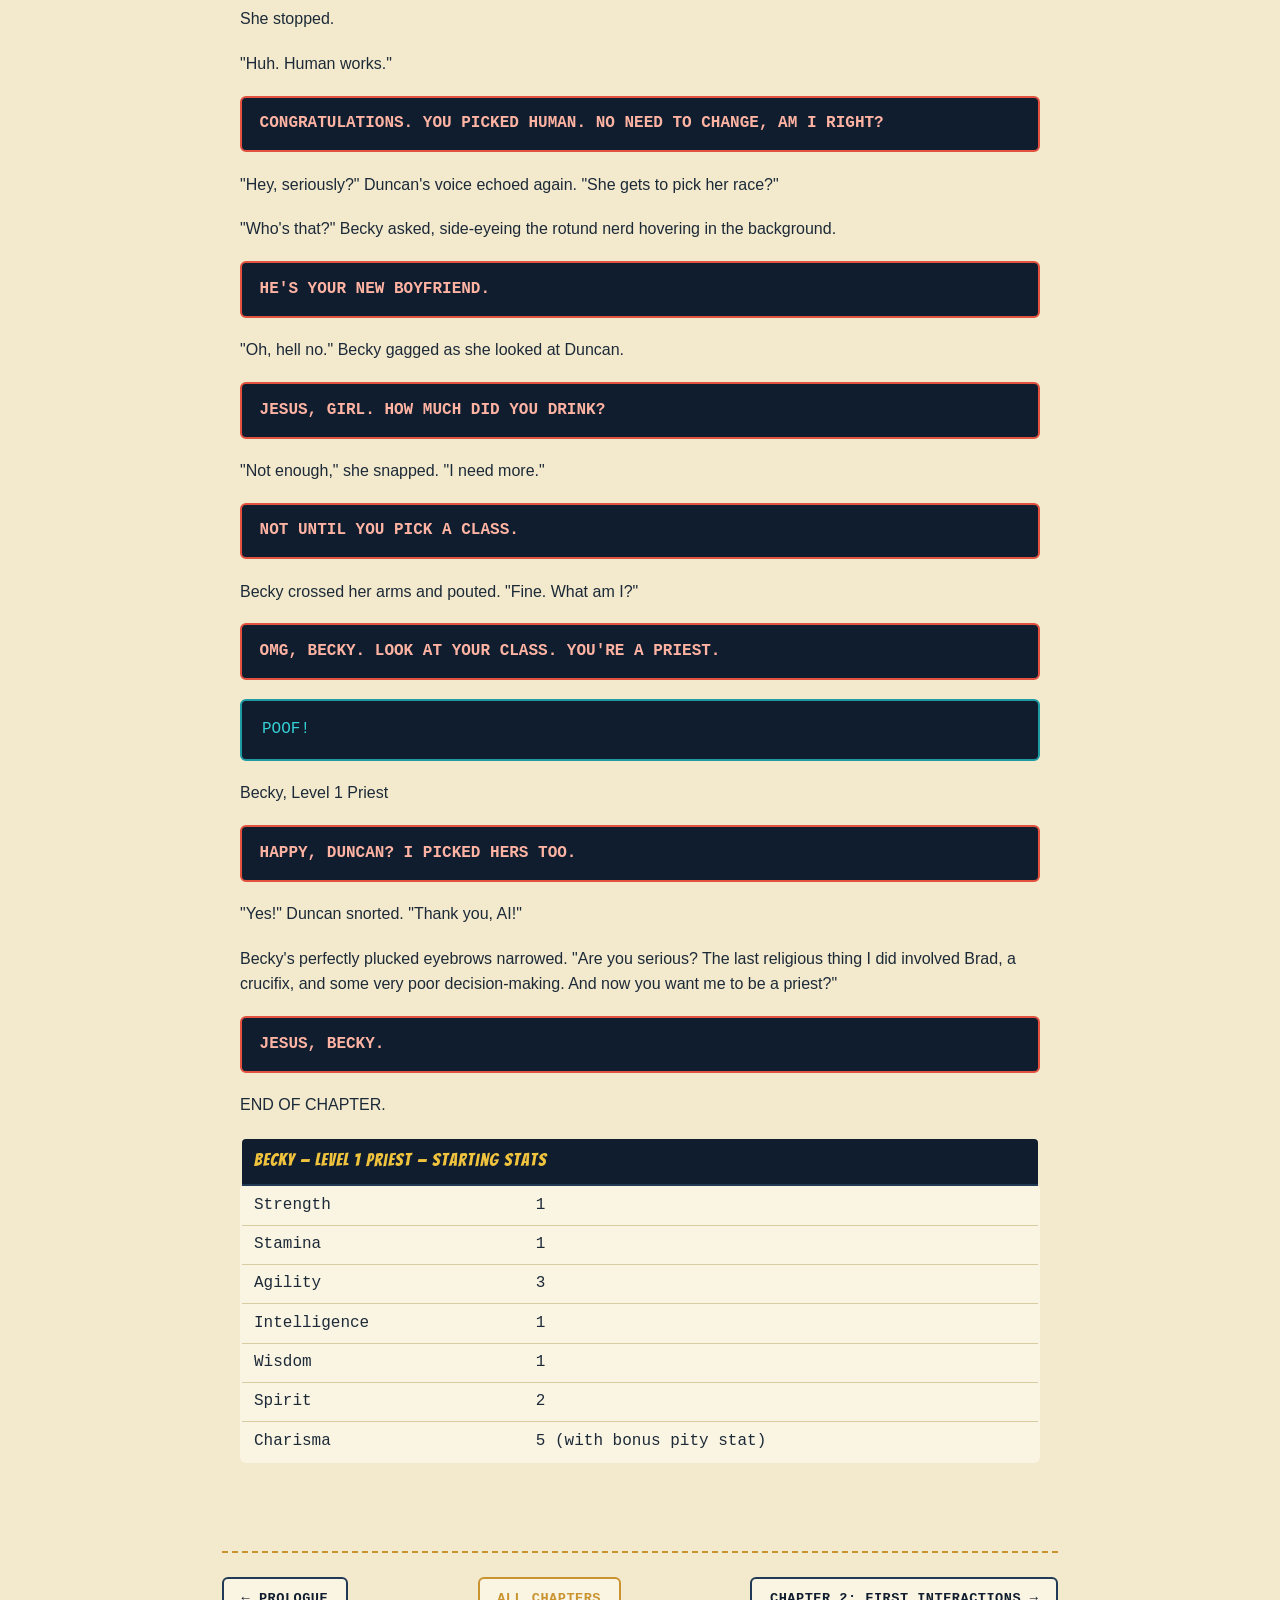
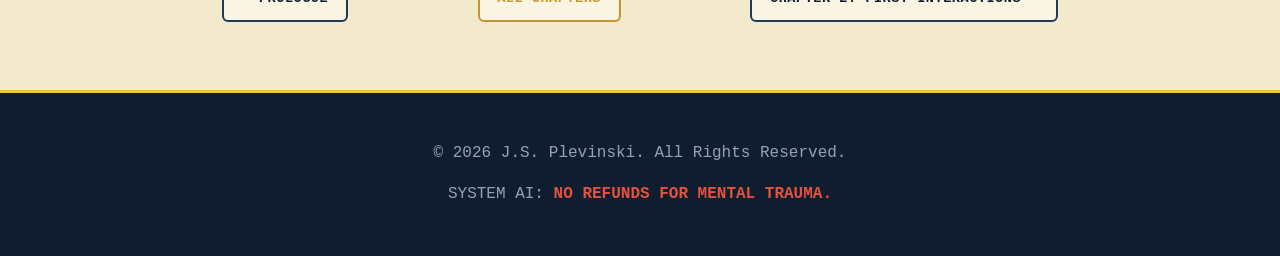
==== commit 18231d6b: "Revamp site visuals: comic character-select UI theme Replaces the soft parchment theme with a comic-" ====
--- a/chapter-01.html
+++ b/chapter-01.html
@@ -4,13 +4,21 @@
     <meta charset="UTF-8">
     <meta name="viewport" content="width=device-width, initial-scale=1.0">
     <title>Chapter 1: Introductions | Misadventures of Duncan and Becky</title>
+    <link rel="preconnect" href="https://fonts.googleapis.com">
+    <link rel="preconnect" href="https://fonts.gstatic.com" crossorigin>
+    <link href="https://fonts.googleapis.com/css2?family=Bangers&display=swap" rel="stylesheet">
     <link rel="stylesheet" href="style.css">
 </head>
 <body>
 
-    <header class="page-header">
-        <a href="index.html" class="site-title">Misadventures of Duncan &amp; Becky</a>
-    </header>
+    <nav class="site-nav">
+        <a href="index.html" class="site-logo">Duncan <span>&amp;</span> Becky</a>
+        <div class="site-nav-links">
+            <a href="index.html">[ Home ]</a>
+            <a href="index.html#toc">[ Chapters ]</a>
+            <a href="prologue.html" class="nav-primary">[ Start Reading ]</a>
+        </div>
+    </nav>
 
     <div class="container">
         <nav class="chapter-nav">
--- a/style.css
+++ b/style.css
@@ -1,20 +1,28 @@
 :root {
-    --sky-top: #bfe6f8;
-    --sky-bottom: #f6edd3;
-    --bg-color: #f6edd3;
-    --text-color: #2e2a1f;
-    --accent-cyan: #2fb9d6;
-    --accent-gold: #e0a72e;
-    --accent-green: #5c7a3a;
-    --ai-red: #c23b3b;
-    --card-bg: #fffdf5;
+    --navy-900: #101d2e;
+    --navy-800: #17293f;
+    --navy-700: #203a56;
+    --sky-top: #6cc3ea;
+    --sky-mid: #bce6f7;
+    --parchment: #f3e9cd;
+    --parchment-light: #faf4e2;
+    --gold: #f0c33e;
+    --gold-dark: #c9942f;
+    --teal: #35d0d4;
+    --teal-dark: #1f9ba3;
+    --ai-red: #e2523f;
+    --text-dark: #1c2a38;
+    --text-cream: #f3e9cd;
+    --font-display: 'Bangers', 'Segoe UI', Tahoma, sans-serif;
     --font-main: 'Segoe UI', Tahoma, Geneva, Verdana, sans-serif;
     --font-mono: 'Courier New', Courier, monospace;
 }
 
+* { box-sizing: border-box; }
+
 body {
-    background: linear-gradient(180deg, var(--sky-top) 0%, var(--sky-bottom) 400px, var(--bg-color) 100%);
-    color: var(--text-color);
+    background: var(--parchment);
+    color: var(--text-dark);
     font-family: var(--font-main);
     margin: 0;
     padding: 0;
@@ -22,111 +30,343 @@
     overflow-x: hidden;
 }
 
-h1, h2 {
+h1, h2, h3, h4 {
+    font-family: var(--font-display);
+    letter-spacing: 0.5px;
+    margin: 0;
+}
+
+a { color: inherit; }
+
+/* ---------- Site Nav ---------- */
+.site-nav {
+    display: flex;
+    align-items: center;
+    justify-content: space-between;
+    gap: 1rem;
+    flex-wrap: wrap;
+    background: var(--navy-900);
+    padding: 0.9rem 1.75rem;
+    border-bottom: 3px solid var(--gold);
+    position: sticky;
+    top: 0;
+    z-index: 100;
+}
+
+.site-logo {
+    font-family: var(--font-display);
+    font-size: 1.6rem;
+    color: var(--gold);
+    text-decoration: none;
+    text-shadow: 2px 2px 0 #000, -1px -1px 0 #000, 1px -1px 0 #000, -1px 1px 0 #000;
+    letter-spacing: 1px;
+    line-height: 1;
+    white-space: nowrap;
+}
+
+.site-logo span { color: var(--teal); }
+
+.site-nav-links {
+    display: flex;
+    gap: 0.6rem;
+    flex-wrap: wrap;
+}
+
+.site-nav-links a {
+    display: inline-block;
+    font-family: var(--font-mono);
+    font-weight: bold;
+    font-size: 0.85rem;
     text-transform: uppercase;
-    font-weight: 900;
-    margin: 0;
-}
-
+    letter-spacing: 0.5px;
+    color: #eaf3f8;
+    text-decoration: none;
+    border: 2px solid #4a6580;
+    border-radius: 6px;
+    padding: 0.45rem 0.9rem;
+    background: var(--navy-800);
+    transition: all 0.15s ease-in-out;
+}
+
+.site-nav-links a:hover {
+    border-color: var(--teal);
+    color: var(--teal);
+}
+
+.site-nav-links a.nav-primary {
+    border-color: var(--teal);
+    color: var(--teal);
+}
+
+.site-nav-links a.nav-primary:hover {
+    background: var(--teal);
+    color: var(--navy-900);
+}
+
+/* ---------- Hero ---------- */
 .hero {
     display: flex;
     flex-direction: column;
     align-items: center;
     justify-content: center;
     text-align: center;
-    padding: 2rem 1rem 3rem;
-    border-bottom: 3px solid var(--accent-cyan);
-}
+    padding: 3rem 1rem 3.5rem;
+    background: linear-gradient(180deg, var(--sky-top) 0%, var(--sky-mid) 65%, var(--parchment) 100%);
+    border-bottom: 4px solid var(--navy-900);
+}
+
+.hero-logo {
+    font-family: var(--font-display);
+    font-size: clamp(2.6rem, 7vw, 4.5rem);
+    line-height: 1;
+    color: var(--parchment-light);
+    text-shadow:
+        3px 3px 0 var(--navy-900),
+        -3px -3px 0 var(--navy-900),
+        3px -3px 0 var(--navy-900),
+        -3px 3px 0 var(--navy-900),
+        0 6px 0 var(--gold-dark),
+        0 10px 18px rgba(16, 29, 46, 0.35);
+    letter-spacing: 1px;
+    margin-bottom: 1.5rem;
+}
+
+.hero-logo .accent { color: var(--teal); }
 
 .hero-image {
     max-width: 100%;
     width: 1100px;
     border-radius: 10px;
-    box-shadow: 0 10px 30px rgba(46, 42, 31, 0.25);
+    border: 4px solid var(--navy-900);
+    box-shadow: 0 12px 30px rgba(16, 29, 46, 0.4);
+    margin-bottom: 1.75rem;
+}
+
+.tagline-banner {
+    display: inline-block;
+    background: var(--navy-900);
+    color: var(--parchment-light);
+    border: 2px solid var(--gold);
+    border-radius: 999px;
+    padding: 0.65rem 1.75rem;
+    font-family: var(--font-mono);
+    font-weight: bold;
+    text-transform: uppercase;
+    letter-spacing: 0.5px;
+    font-size: 0.95rem;
     margin-bottom: 2rem;
 }
 
-.hero p.tagline {
-    font-size: 1.3rem;
-    font-weight: bold;
-    color: var(--accent-green);
-    margin: 0 0 2rem;
-}
-
 .cta-btn {
-    background: linear-gradient(45deg, var(--accent-gold), #f2c94c);
-    color: #2e2a1f;
+    background: linear-gradient(180deg, var(--gold) 0%, var(--gold-dark) 100%);
+    color: var(--navy-900);
     padding: 1rem 3rem;
-    font-size: 1.2rem;
-    font-weight: bold;
+    font-family: var(--font-display);
+    font-size: 1.4rem;
+    letter-spacing: 1px;
     text-decoration: none;
     text-transform: uppercase;
-    border-radius: 4px;
-    border: none;
+    border-radius: 6px;
+    border: 3px solid var(--navy-900);
     cursor: pointer;
-    transition: all 0.2s ease-in-out;
-    box-shadow: 0 4px 15px rgba(224, 167, 46, 0.5);
+    transition: all 0.15s ease-in-out;
+    box-shadow: 0 5px 0 var(--navy-900);
 }
 
 .cta-btn:hover {
-    transform: scale(1.05);
-    box-shadow: 0 4px 22px rgba(224, 167, 46, 0.8);
-}
-
-/* Content Sections */
+    transform: translateY(2px);
+    box-shadow: 0 3px 0 var(--navy-900);
+}
+
+/* ---------- Content Sections ---------- */
 .container {
     max-width: 900px;
     margin: 0 auto;
     padding: 3rem 2rem;
 }
 
+.hud-panel {
+    background: var(--navy-900);
+    color: var(--parchment-light);
+    border: 2px solid var(--teal);
+    border-radius: 8px;
+    padding: 1.5rem 1.75rem;
+    box-shadow: 0 6px 18px rgba(16, 29, 46, 0.25);
+}
+
 .system-prompt {
-    background-color: #241b1b;
-    border-left: 5px solid var(--ai-red);
-    border-radius: 4px;
-    padding: 1.5rem;
-    font-family: var(--font-mono);
-    color: #ff8080;
+    background: var(--navy-900);
+    border: 2px solid var(--ai-red);
+    border-radius: 8px;
+    padding: 1.5rem 1.75rem;
+    font-family: var(--font-mono);
+    color: #ff8f7d;
     font-weight: bold;
-    margin: 2rem 0;
-    box-shadow: 0 4px 15px rgba(0, 0, 0, 0.15);
+    margin: 0 0 2.5rem;
+    box-shadow: 0 6px 18px rgba(16, 29, 46, 0.25);
+}
+
+.system-prompt .tag {
+    display: inline-block;
+    color: var(--gold);
+    font-family: var(--font-display);
+    letter-spacing: 1px;
+    margin-bottom: 0.4rem;
 }
 
 .synopsis h2 {
-    color: var(--accent-green);
+    color: var(--navy-900);
     margin-bottom: 1rem;
     font-size: 2.5rem;
-    border-bottom: 3px solid var(--accent-cyan);
-    display: inline-block;
+    -webkit-text-stroke: 0;
+}
+
+.synopsis h2::after {
+    content: "";
+    display: block;
+    width: 90px;
+    height: 4px;
+    background: var(--gold);
+    margin-top: 0.5rem;
+    border-radius: 2px;
+}
+
+/* ---------- Meet the Party ---------- */
+.party-section h2 {
+    color: var(--navy-900);
+    font-size: 2.5rem;
+    margin-bottom: 0.25rem;
+}
+
+.party-section > p.section-sub {
+    font-family: var(--font-mono);
+    color: #5b5236;
+    margin: 0 0 2rem;
+}
+
+.party-grid {
+    display: grid;
+    grid-template-columns: 1fr auto 1fr;
+    gap: 1.5rem;
+    align-items: center;
+}
+
+.party-card {
+    background: var(--parchment-light);
+    border: 4px solid var(--navy-900);
+    border-radius: 10px;
+    overflow: hidden;
+    box-shadow: 0 8px 20px rgba(16, 29, 46, 0.2);
+}
+
+.party-card img {
+    display: block;
+    width: 100%;
+    height: auto;
+}
+
+.party-card .party-caption {
+    background: var(--navy-900);
+    color: var(--gold);
+    font-family: var(--font-display);
+    letter-spacing: 1px;
+    text-align: center;
+    padding: 0.6rem;
+    font-size: 1.2rem;
+    border-top: 3px solid var(--gold);
+}
+
+.party-card .party-caption span {
+    display: block;
+    font-family: var(--font-mono);
+    color: var(--parchment-light);
+    font-size: 0.75rem;
+    text-transform: uppercase;
+    letter-spacing: 1px;
+    margin-top: 0.2rem;
+}
+
+.chain-divider {
+    display: flex;
+    justify-content: center;
+    align-items: center;
+    height: 100%;
+}
+
+.chain-divider svg {
+    width: 100px;
+    height: auto;
+    transform: rotate(90deg);
+}
+
+@media (max-width: 700px) {
+    .party-grid { grid-template-columns: 1fr; }
+    .chain-divider svg { width: 130px; transform: none; margin: 0.5rem 0; }
+}
+
+.character-sheets {
+    display: grid;
+    grid-template-columns: 1fr 1fr;
+    gap: 1.5rem;
+    margin-top: 2.5rem;
+}
+
+.character-sheets figure {
+    margin: 0;
+    background: var(--parchment-light);
+    border: 3px solid var(--navy-900);
+    border-radius: 10px;
+    overflow: hidden;
+    box-shadow: 0 8px 20px rgba(16, 29, 46, 0.18);
+}
+
+.character-sheets img { display: block; width: 100%; height: auto; }
+
+.character-sheets figcaption {
+    background: var(--navy-800);
+    color: var(--parchment-light);
+    font-family: var(--font-mono);
+    text-align: center;
+    padding: 0.6rem;
+    font-size: 0.85rem;
+    letter-spacing: 0.5px;
+}
+
+@media (max-width: 700px) {
+    .character-sheets { grid-template-columns: 1fr; }
 }
 
 .features {
     display: grid;
     grid-template-columns: repeat(auto-fit, minmax(250px, 1fr));
-    gap: 2rem;
-    margin-top: 3rem;
+    gap: 1.5rem;
+    margin: 3rem 0;
 }
 
 .feature-card {
-    background: var(--card-bg);
-    padding: 2rem;
+    background: var(--navy-900);
+    color: var(--parchment-light);
+    padding: 1.75rem;
     border-radius: 8px;
-    border-top: 4px solid var(--accent-cyan);
-    box-shadow: 0 4px 12px rgba(46, 42, 31, 0.1);
+    border: 2px solid var(--teal);
+    box-shadow: 0 6px 16px rgba(16, 29, 46, 0.2);
     text-align: center;
 }
 
 .feature-card h3 {
-    color: var(--accent-green);
+    color: var(--gold);
     margin-top: 0;
+    font-size: 1.4rem;
+    letter-spacing: 0.5px;
+    margin-bottom: 0.5rem;
 }
 
 footer {
     text-align: center;
     padding: 2rem;
-    background-color: #201a12;
-    color: #a89f8a;
-    border-top: 1px solid #3a3122;
+    background-color: var(--navy-900);
+    color: #93a3b5;
+    border-top: 3px solid var(--gold);
     font-family: var(--font-mono);
 }
 
@@ -136,36 +376,111 @@
 
 @media (max-width: 600px) {
     .hero p.tagline { font-size: 1.1rem; }
-}
-
-/* Story Section */
+    .site-nav { justify-content: center; text-align: center; }
+}
+
+/* ---------- Table of Contents ---------- */
+#toc h2 {
+    color: var(--navy-900);
+    font-size: 2.3rem;
+    margin-bottom: 1.5rem;
+}
+
+.toc-list {
+    list-style: none;
+    padding: 0;
+    margin: 0;
+    display: grid;
+    gap: 0.85rem;
+}
+
+.toc-list a {
+    display: flex;
+    align-items: center;
+    gap: 1rem;
+    background: var(--navy-900);
+    padding: 1rem 1.5rem;
+    border-radius: 8px;
+    border: 2px solid var(--navy-700);
+    color: var(--parchment-light);
+    text-decoration: none;
+    font-family: var(--font-display);
+    letter-spacing: 0.5px;
+    font-size: 1.15rem;
+    box-shadow: 0 4px 12px rgba(16, 29, 46, 0.15);
+    transition: all 0.15s ease-in-out;
+}
+
+.toc-badge {
+    flex-shrink: 0;
+    width: 2.4rem;
+    height: 2.4rem;
+    display: flex;
+    align-items: center;
+    justify-content: center;
+    border: 2px solid var(--gold);
+    border-radius: 50%;
+    color: var(--gold);
+    font-size: 1rem;
+    background: var(--navy-800);
+}
+
+.toc-list a:hover {
+    border-color: var(--teal);
+    transform: translateX(4px);
+}
+
+.toc-list .toc-sub {
+    display: block;
+    font-family: var(--font-mono);
+    font-weight: normal;
+    color: #a8b8c8;
+    font-size: 0.78rem;
+    text-transform: none;
+    letter-spacing: 0;
+    margin-top: 0.2rem;
+}
+
+/* ---------- Story pages ---------- */
 .story {
     max-width: 800px;
     margin: 0 auto;
-    padding: 2rem 1.5rem 4rem;
+    padding: 0 0 3rem;
 }
 
 .story h2 {
     font-size: 2.1rem;
-    color: var(--accent-green);
-    border-bottom: 3px solid var(--accent-cyan);
+    color: var(--navy-900);
     display: inline-block;
     margin: 3rem 0 1.5rem;
+    position: relative;
+}
+
+.story h2::after {
+    content: "";
+    display: block;
+    width: 70px;
+    height: 4px;
+    background: var(--gold);
+    margin-top: 0.4rem;
+    border-radius: 2px;
 }
 
 .story h2:first-child { margin-top: 0; }
 
 .story h3 {
-    font-size: 1.3rem;
-    color: var(--accent-gold);
+    font-family: var(--font-mono);
+    font-weight: bold;
+    font-size: 1.15rem;
+    color: var(--gold-dark);
     text-transform: uppercase;
     letter-spacing: 1px;
     margin: 2rem 0 1rem;
 }
 
 .story h4 {
-    font-size: 1.5rem;
-    color: var(--accent-cyan);
+    font-size: 1.6rem;
+    color: var(--teal-dark);
     text-transform: uppercase;
     margin: 2.5rem 0 1rem;
 }
@@ -174,7 +489,7 @@
 
 .scene-break {
     text-align: center;
-    color: var(--accent-cyan);
+    color: var(--gold-dark);
     letter-spacing: 8px;
     margin: 2rem 0;
     font-weight: bold;
@@ -182,20 +497,20 @@
 
 .ai-voice {
     font-family: var(--font-mono);
-    color: #ff8080;
+    color: #ffb3a3;
     font-weight: bold;
-    background: #241b1b;
-    border-left: 4px solid var(--ai-red);
-    padding: 0.75rem 1rem;
-    border-radius: 4px;
+    background: var(--navy-900);
+    border: 2px solid var(--ai-red);
+    padding: 0.85rem 1.1rem;
+    border-radius: 6px;
     margin: 0 0 1.2rem;
 }
 
 .game-ui {
     font-family: var(--font-mono);
-    background: #0f2a30;
-    color: var(--accent-cyan);
-    border: 1px solid var(--accent-cyan);
+    background: var(--navy-900);
+    color: var(--teal);
+    border: 2px solid var(--teal-dark);
     border-radius: 6px;
     padding: 1rem 1.25rem;
     margin: 0 0 1.2rem;
@@ -209,48 +524,30 @@
     border-collapse: collapse;
     margin: 0 0 1.5rem;
     font-family: var(--font-mono);
-    background: var(--card-bg);
-    border: 1px solid var(--accent-cyan);
+    background: var(--parchment-light);
+    border: 2px solid var(--navy-700);
     border-radius: 6px;
     overflow: hidden;
 }
 
 .stat-table caption {
-    font-weight: bold;
+    font-family: var(--font-display);
+    letter-spacing: 1px;
     text-align: left;
-    padding: 0.5rem 0.75rem;
-    background: var(--accent-green);
-    color: #fff;
-    text-transform: uppercase;
-    letter-spacing: 1px;
+    padding: 0.6rem 0.9rem;
+    background: var(--navy-900);
+    color: var(--gold);
+    font-size: 1.1rem;
 }
 
 .stat-table td {
     padding: 0.4rem 0.75rem;
-    border-bottom: 1px solid #ddd;
+    border-bottom: 1px solid #d9cca0;
 }
 
 .stat-table tr:last-child td { border-bottom: none; }
 
-/* Chapter pages */
-.page-header {
-    background-color: #201a12;
-    padding: 1.25rem 2rem;
-    text-align: center;
-    border-bottom: 3px solid var(--accent-cyan);
-}
-
-.page-header a.site-title {
-    color: #fff;
-    text-decoration: none;
-    font-weight: 900;
-    text-transform: uppercase;
-    letter-spacing: 1px;
-    font-size: 1.3rem;
-}
-
-.page-header a.site-title:hover { color: var(--accent-gold); }
-
+/* ---------- Chapter nav ---------- */
 .chapter-nav {
     display: flex;
     justify-content: space-between;
@@ -259,78 +556,51 @@
     flex-wrap: wrap;
     padding: 1.25rem 0;
     margin: 0 0 1rem;
-    border-bottom: 1px solid #ddd4bd;
 }
 
 .story + .chapter-nav {
-    border-bottom: none;
-    border-top: 1px solid #ddd4bd;
+    border-top: 2px dashed var(--gold-dark);
     margin: 1rem 0 0;
+    padding-top: 1.5rem;
+}
+
+.chapter-nav a, .chapter-nav span.disabled {
+    font-family: var(--font-mono);
+    font-weight: bold;
+    font-size: 0.85rem;
+    text-transform: uppercase;
+    letter-spacing: 0.5px;
 }
 
 .chapter-nav a {
-    color: var(--text-color);
+    color: var(--navy-900);
     text-decoration: none;
-    font-weight: bold;
     padding: 0.6rem 1.1rem;
-    border-radius: 4px;
-    background: var(--card-bg);
-    border: 1px solid var(--accent-cyan);
-    transition: all 0.2s ease-in-out;
+    border-radius: 6px;
+    background: var(--parchment-light);
+    border: 2px solid var(--navy-700);
+    transition: all 0.15s ease-in-out;
     white-space: nowrap;
 }
 
 .chapter-nav a:hover {
-    background: var(--accent-cyan);
-    color: #fff;
+    background: var(--navy-900);
+    color: var(--teal);
+    border-color: var(--teal);
 }
 
 .chapter-nav a.nav-home {
-    border-color: var(--accent-gold);
+    border-color: var(--gold-dark);
+    color: var(--gold-dark);
 }
 
 .chapter-nav a.nav-home:hover {
-    background: var(--accent-gold);
+    background: var(--navy-900);
+    color: var(--gold);
+    border-color: var(--gold);
 }
 
 .chapter-nav span.disabled {
-    color: #a89f8a;
+    color: #b9ac82;
     padding: 0.6rem 1.1rem;
-    font-weight: bold;
-}
-
-.toc-list {
-    list-style: none;
-    padding: 0;
-    margin: 2rem 0 0;
-    display: grid;
-    gap: 1rem;
-}
-
-.toc-list a {
-    display: block;
-    background: var(--card-bg);
-    padding: 1.25rem 1.5rem;
-    border-radius: 8px;
-    border-left: 4px solid var(--accent-cyan);
-    color: var(--text-color);
-    text-decoration: none;
-    font-weight: bold;
-    box-shadow: 0 4px 12px rgba(46, 42, 31, 0.08);
-    transition: all 0.2s ease-in-out;
-}
-
-.toc-list a:hover {
-    border-left-color: var(--accent-gold);
-    transform: translateX(4px);
-}
-
-.toc-list .toc-sub {
-    display: block;
-    font-weight: normal;
-    color: #6b6250;
-    font-size: 0.9rem;
-    margin-top: 0.25rem;
-    text-transform: none;
-    letter-spacing: 0;
-}
+}
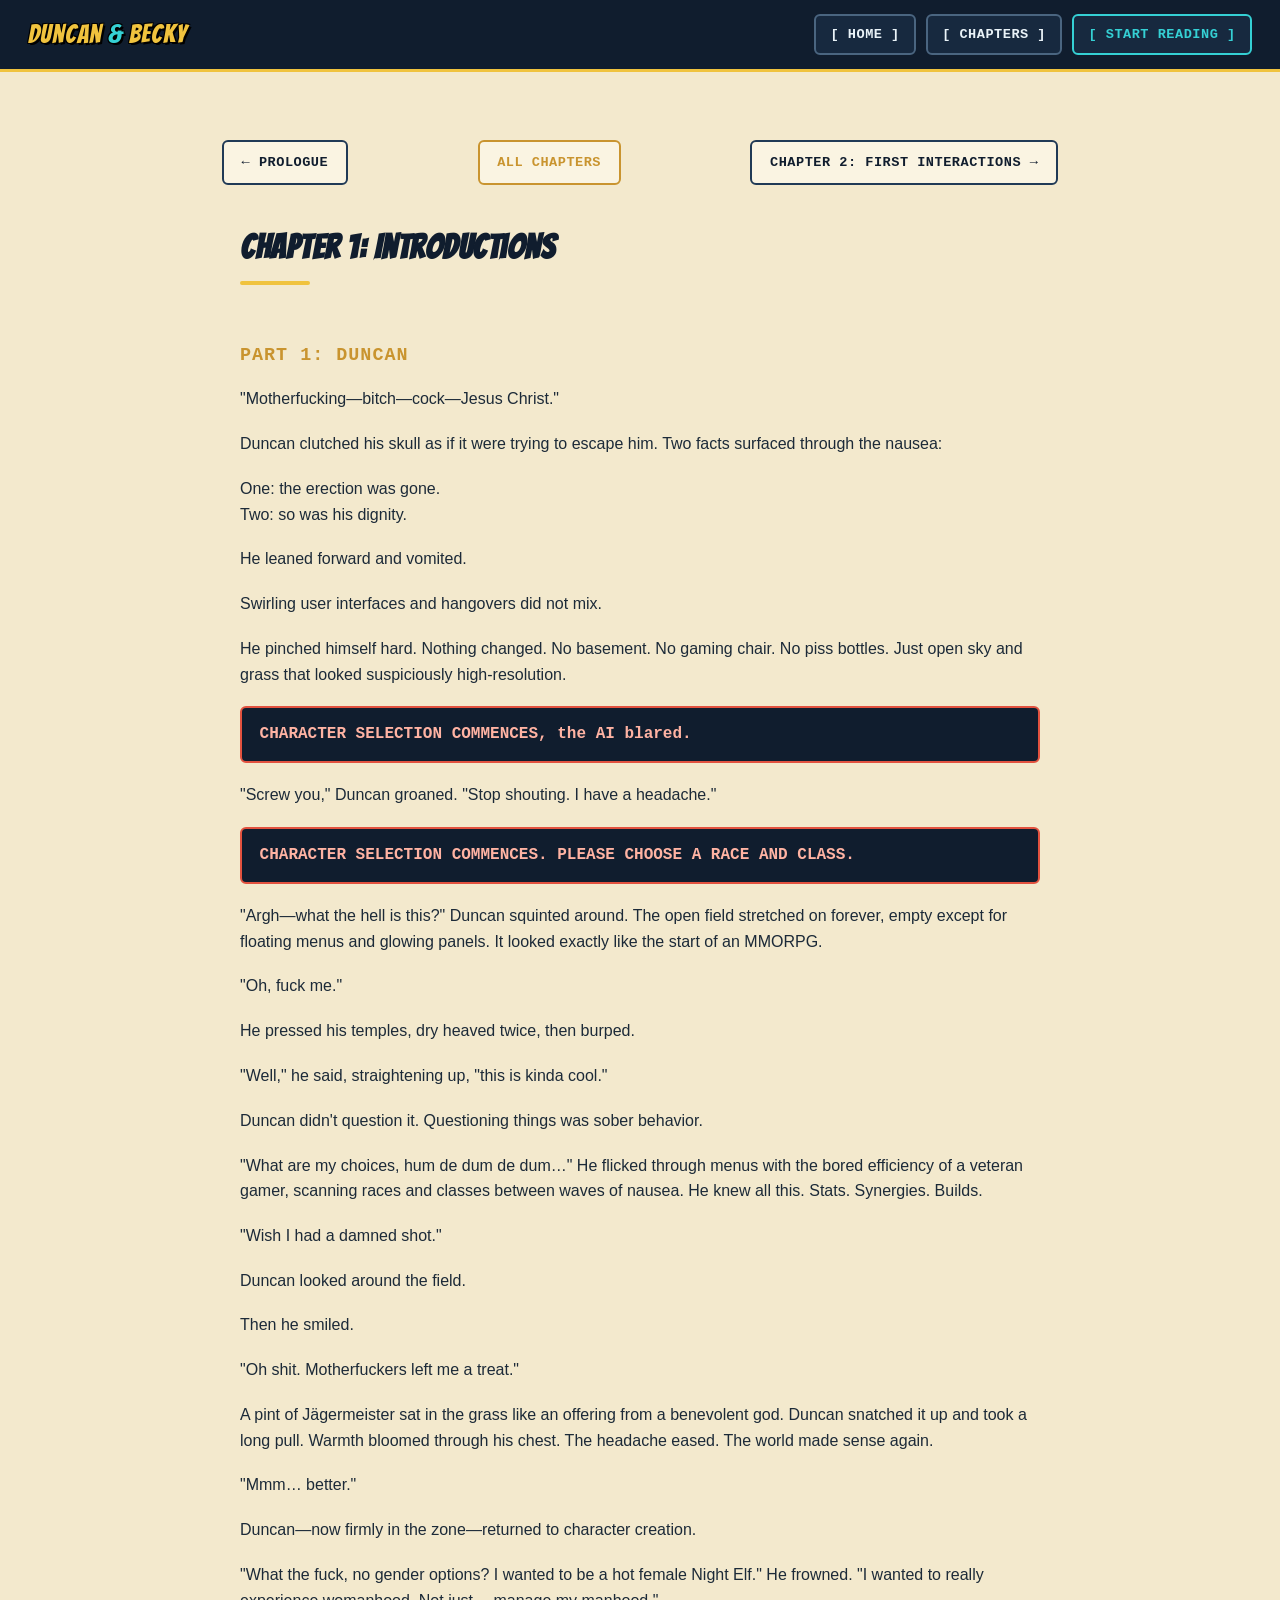
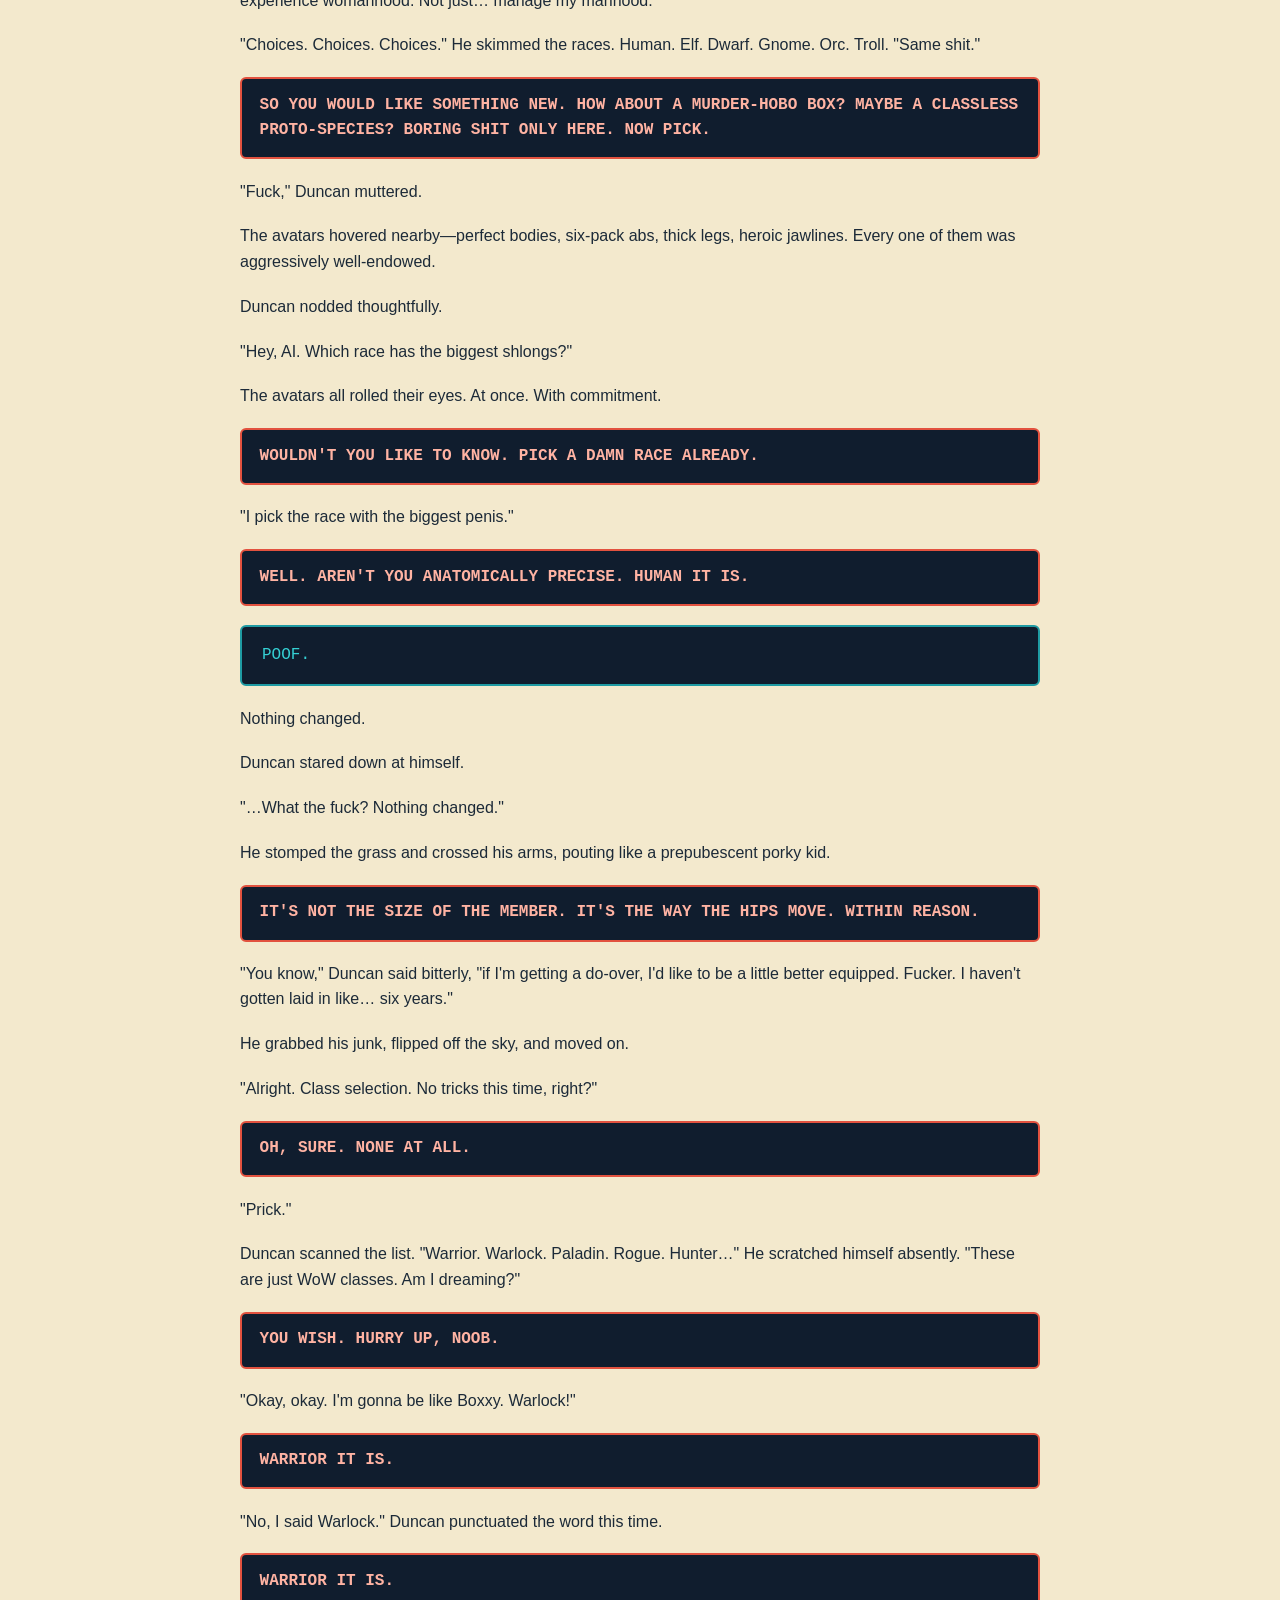
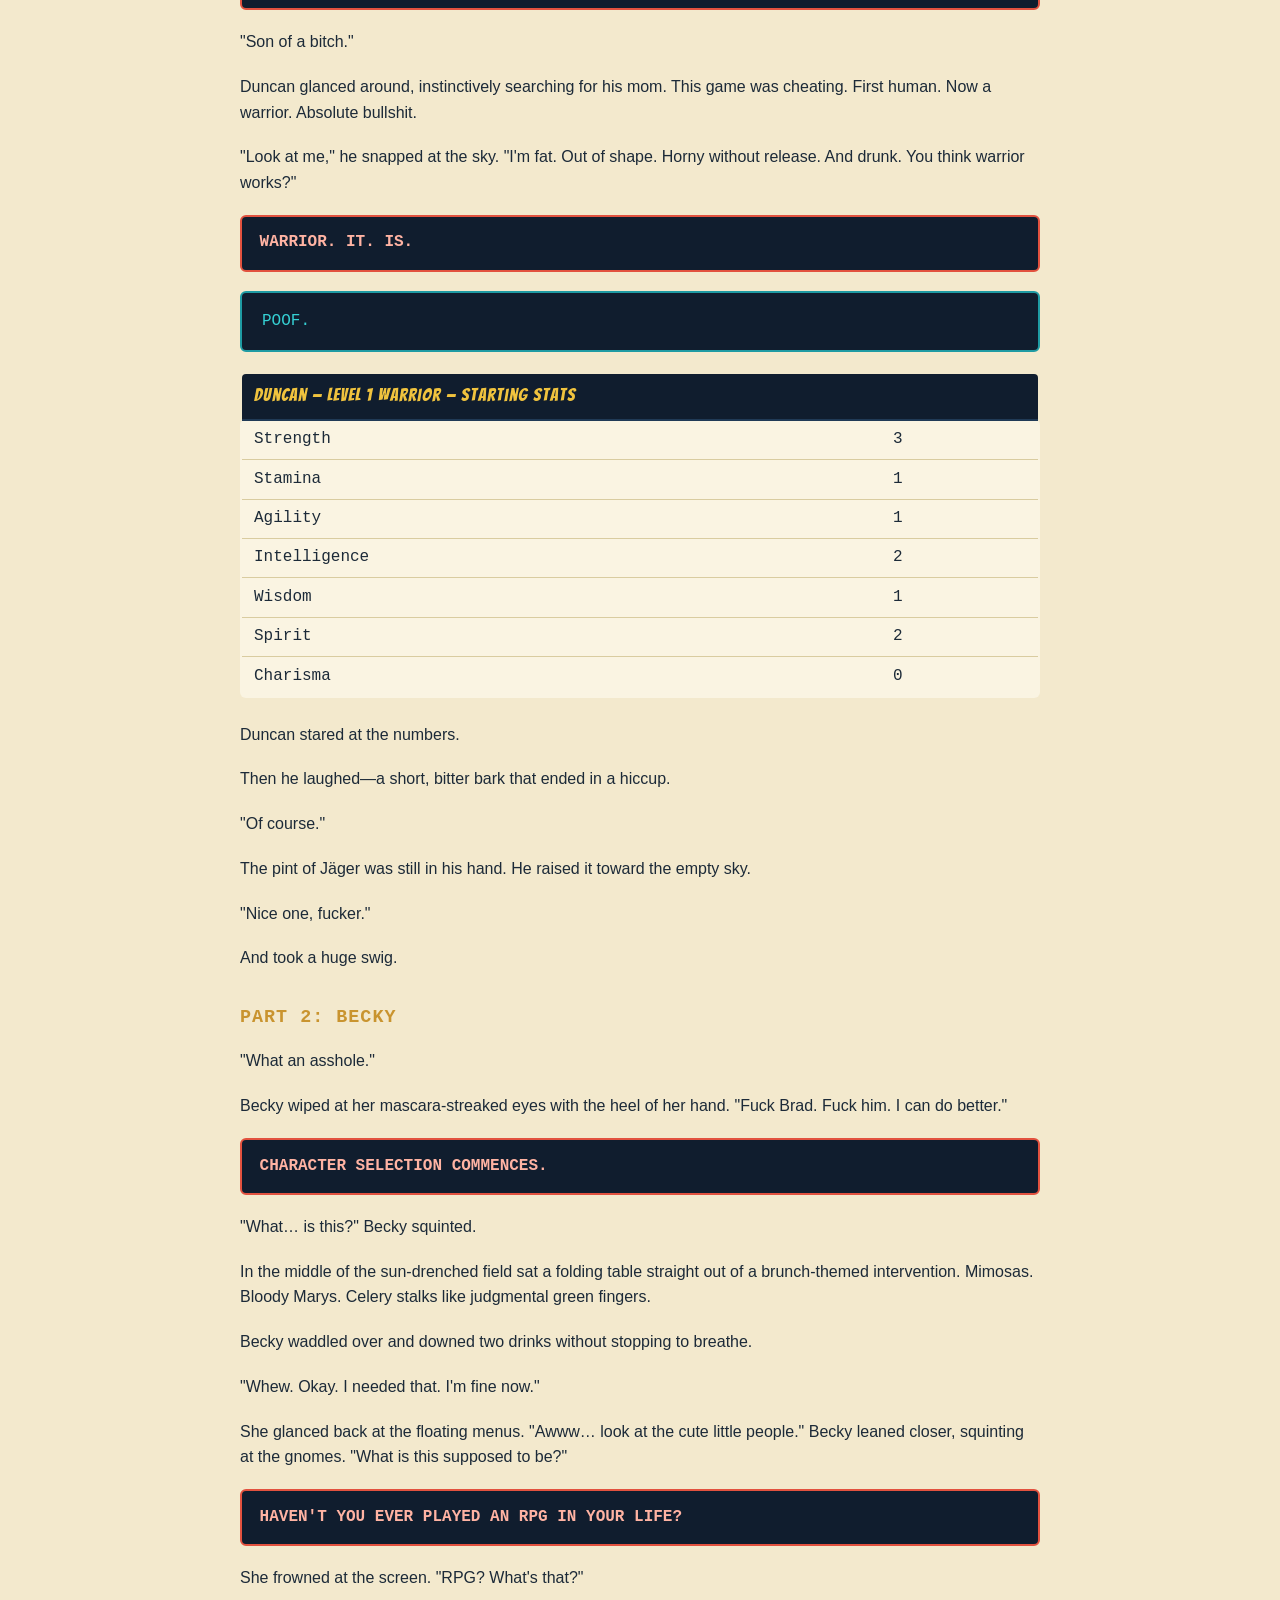
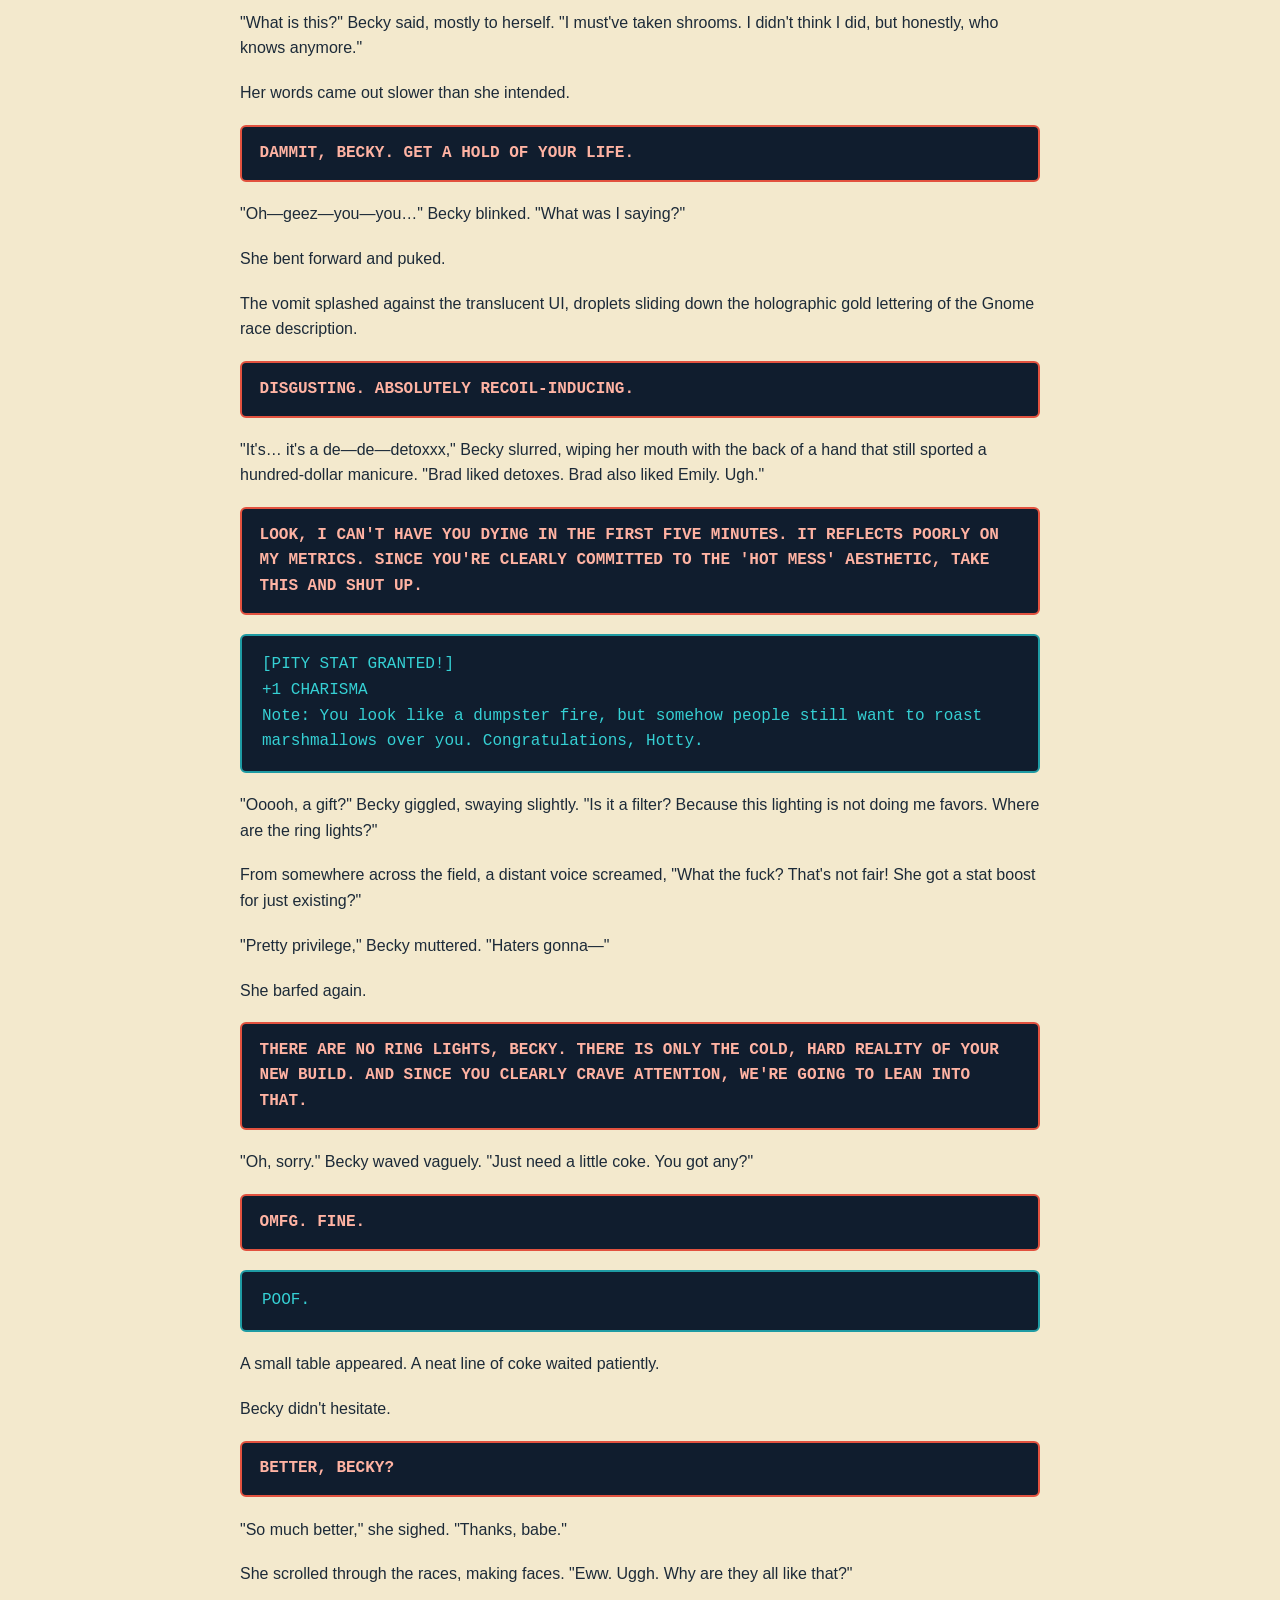
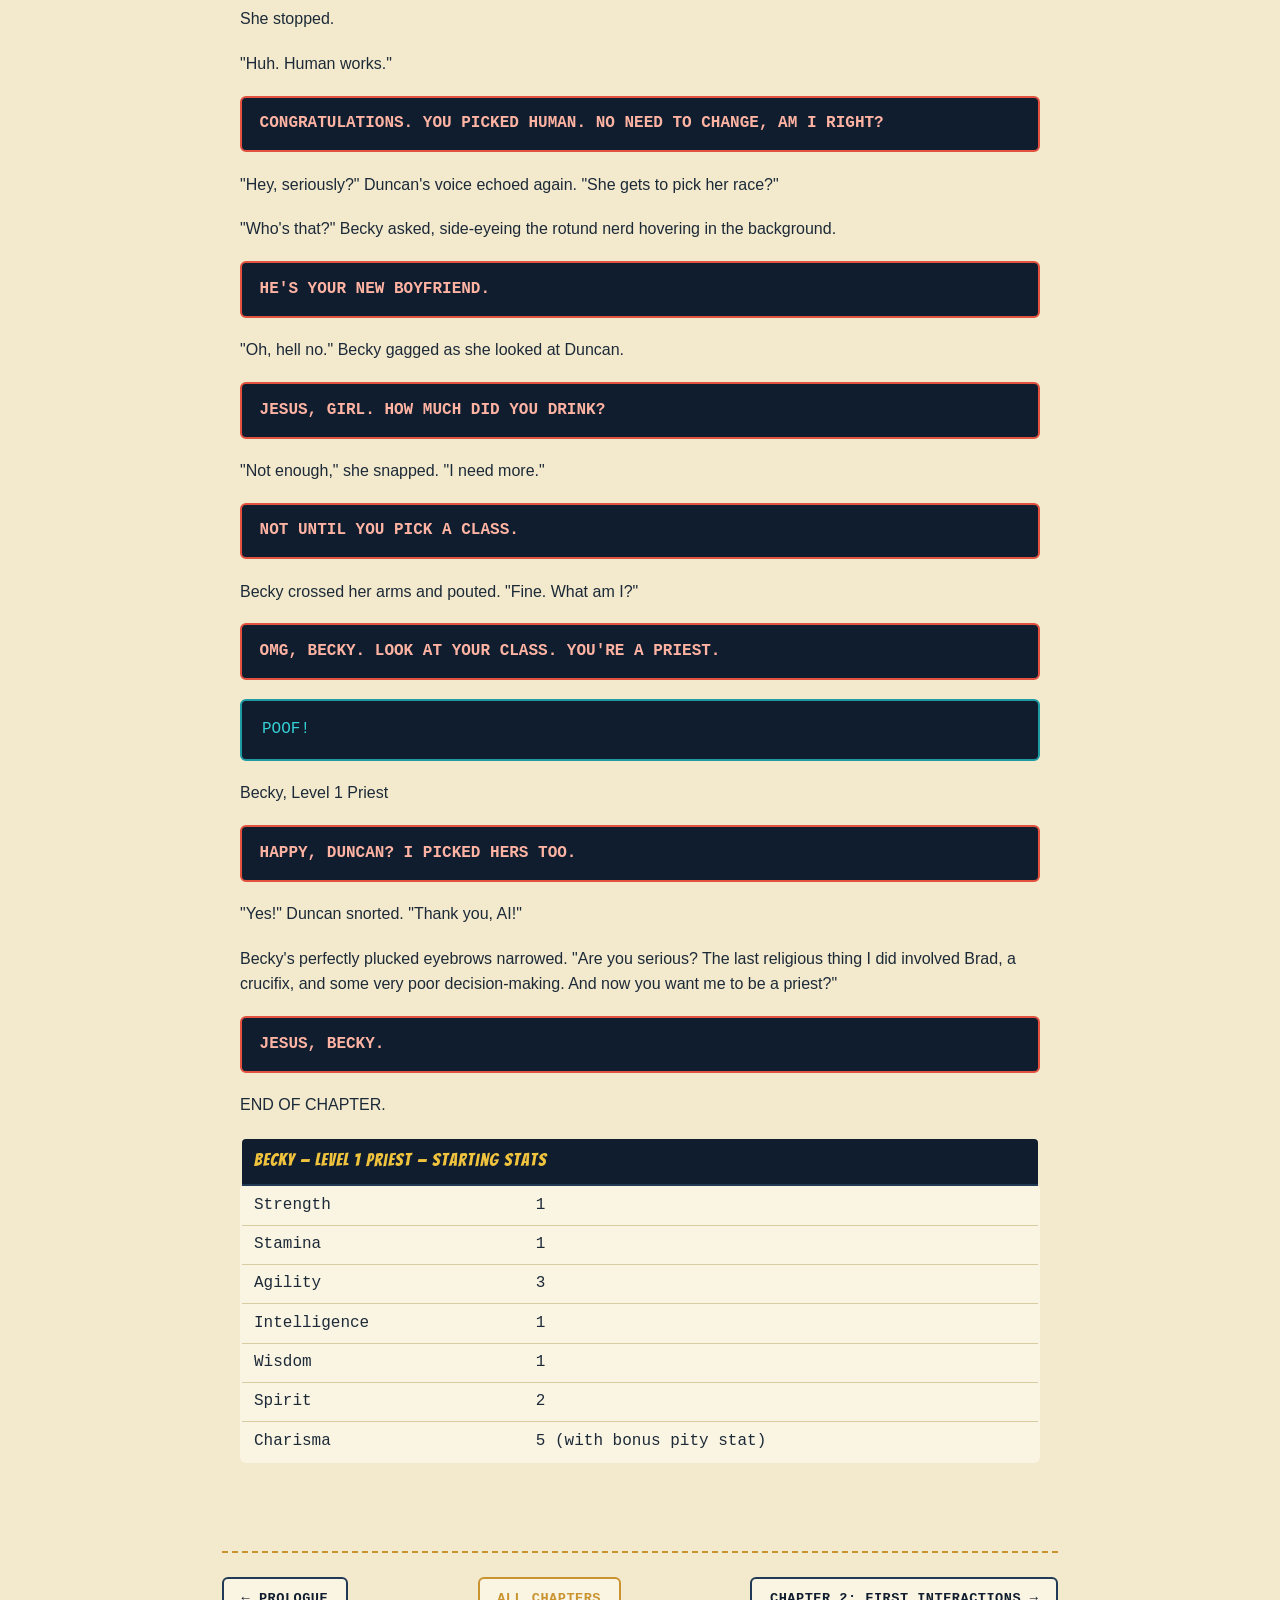
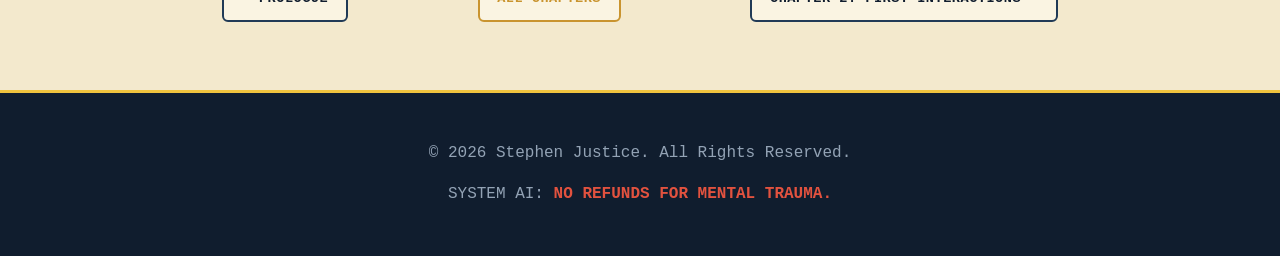
==== commit d4cb26f8: "Update footer author name to Stephen Justice" ====
--- a/chapter-01.html
+++ b/chapter-01.html
@@ -175,7 +175,7 @@
     </div>
 
     <footer>
-        <p>&copy; 2026 J.S. Plevinski. All Rights Reserved.</p>
+        <p>&copy; 2026 Stephen Justice. All Rights Reserved.</p>
         <p>SYSTEM AI: <strong>NO REFUNDS FOR MENTAL TRAUMA.</strong></p>
     </footer>
 
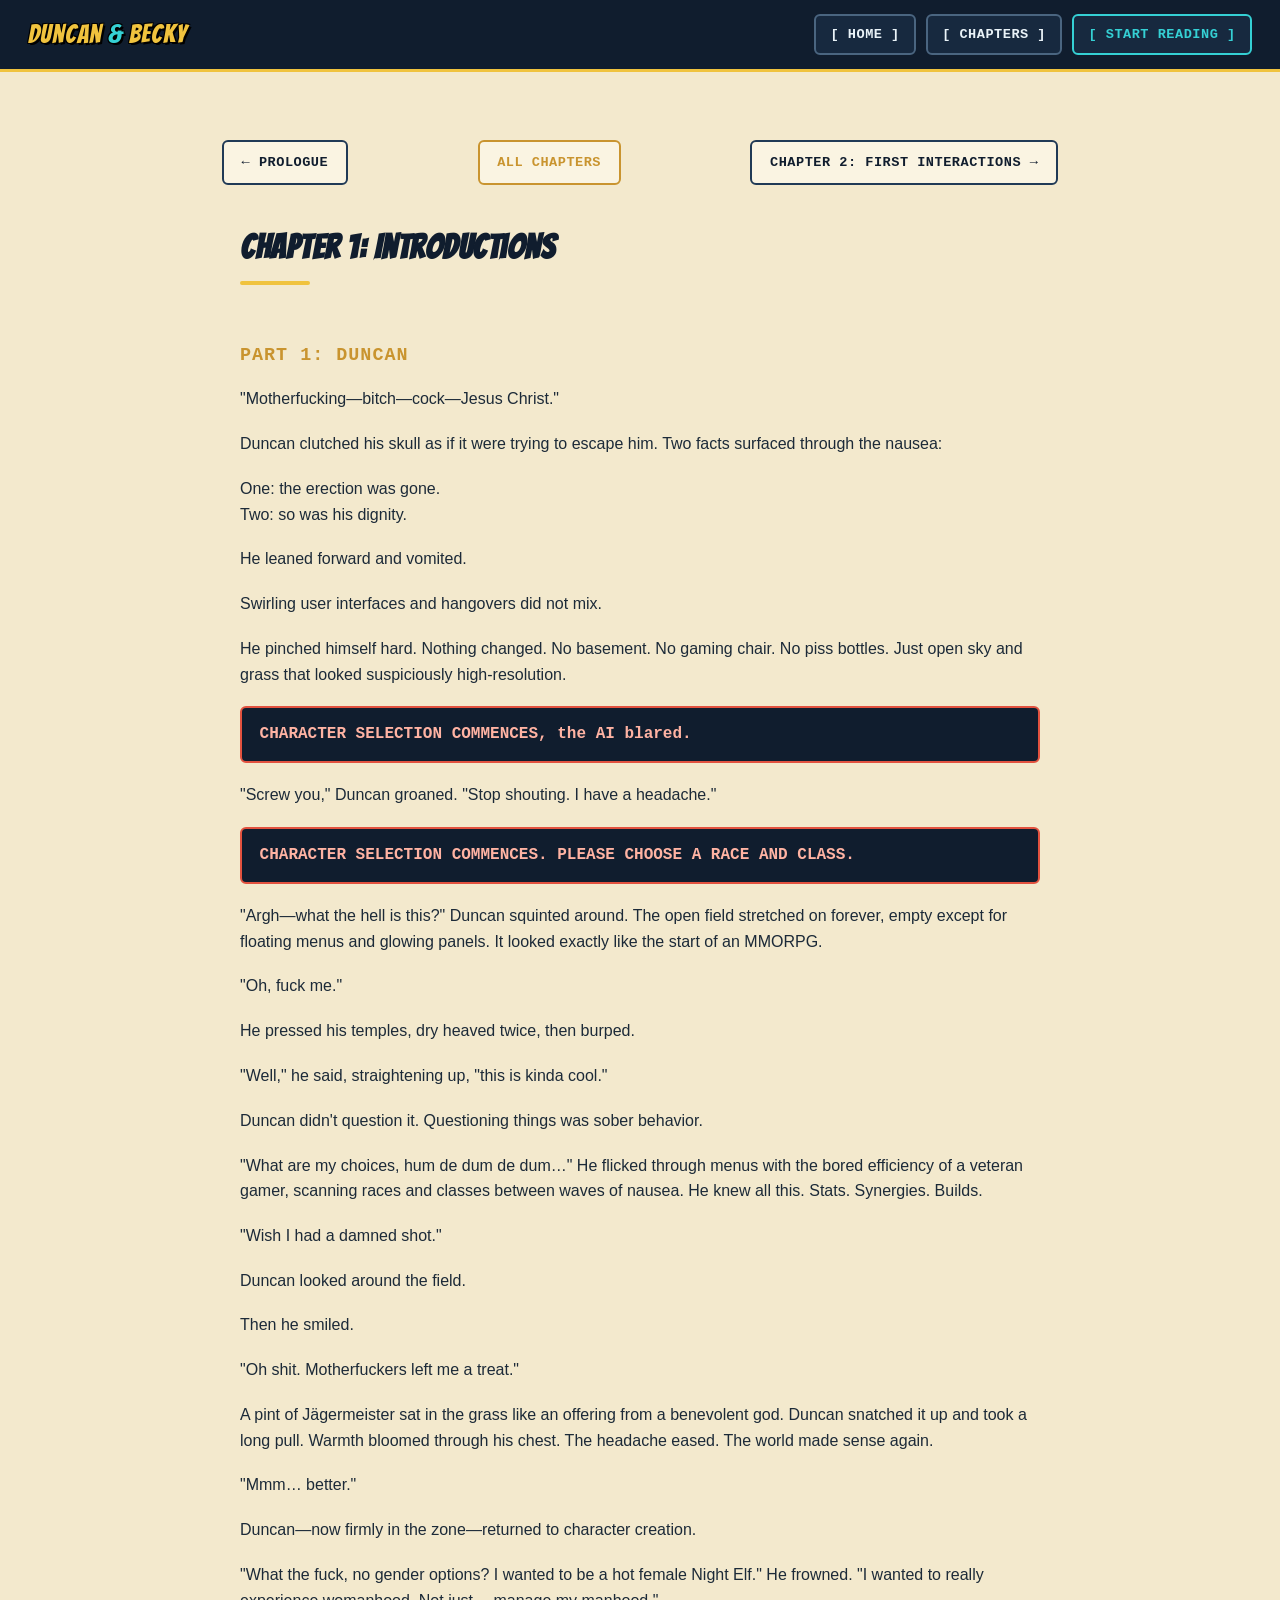
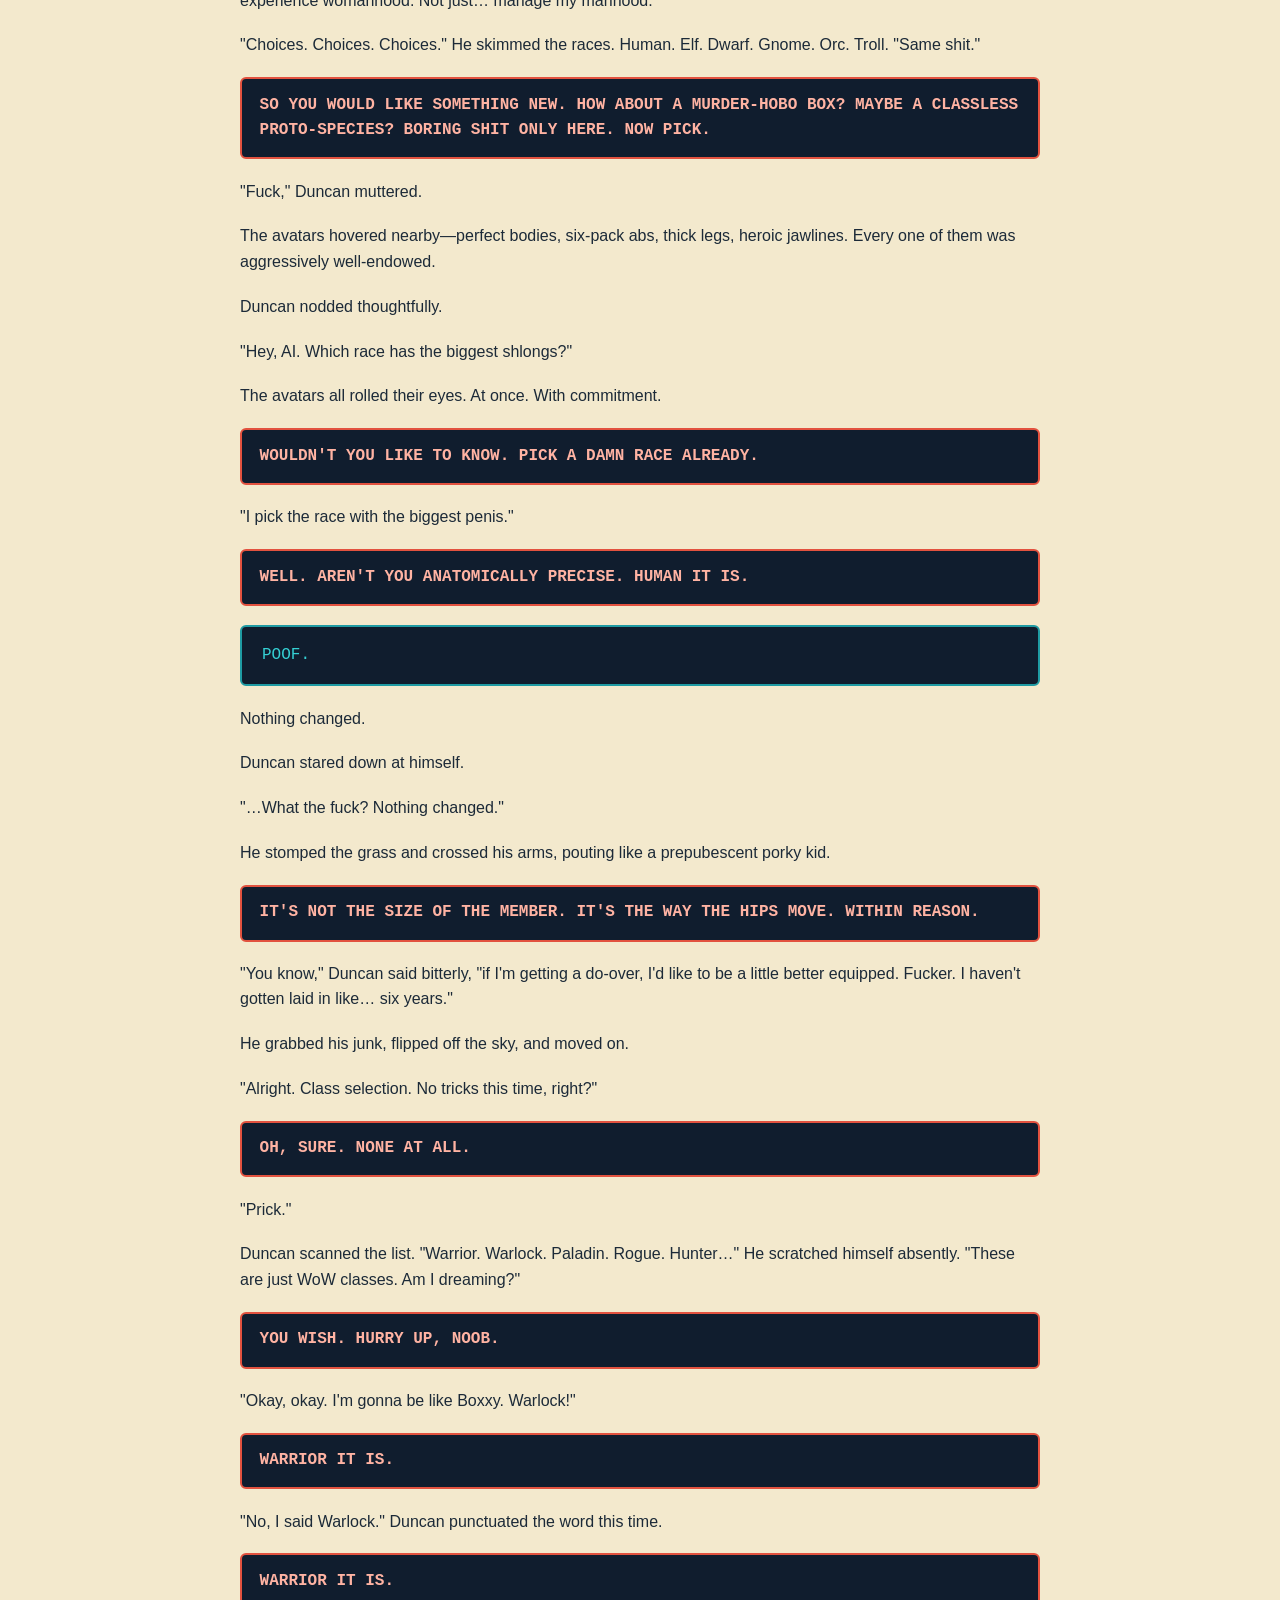
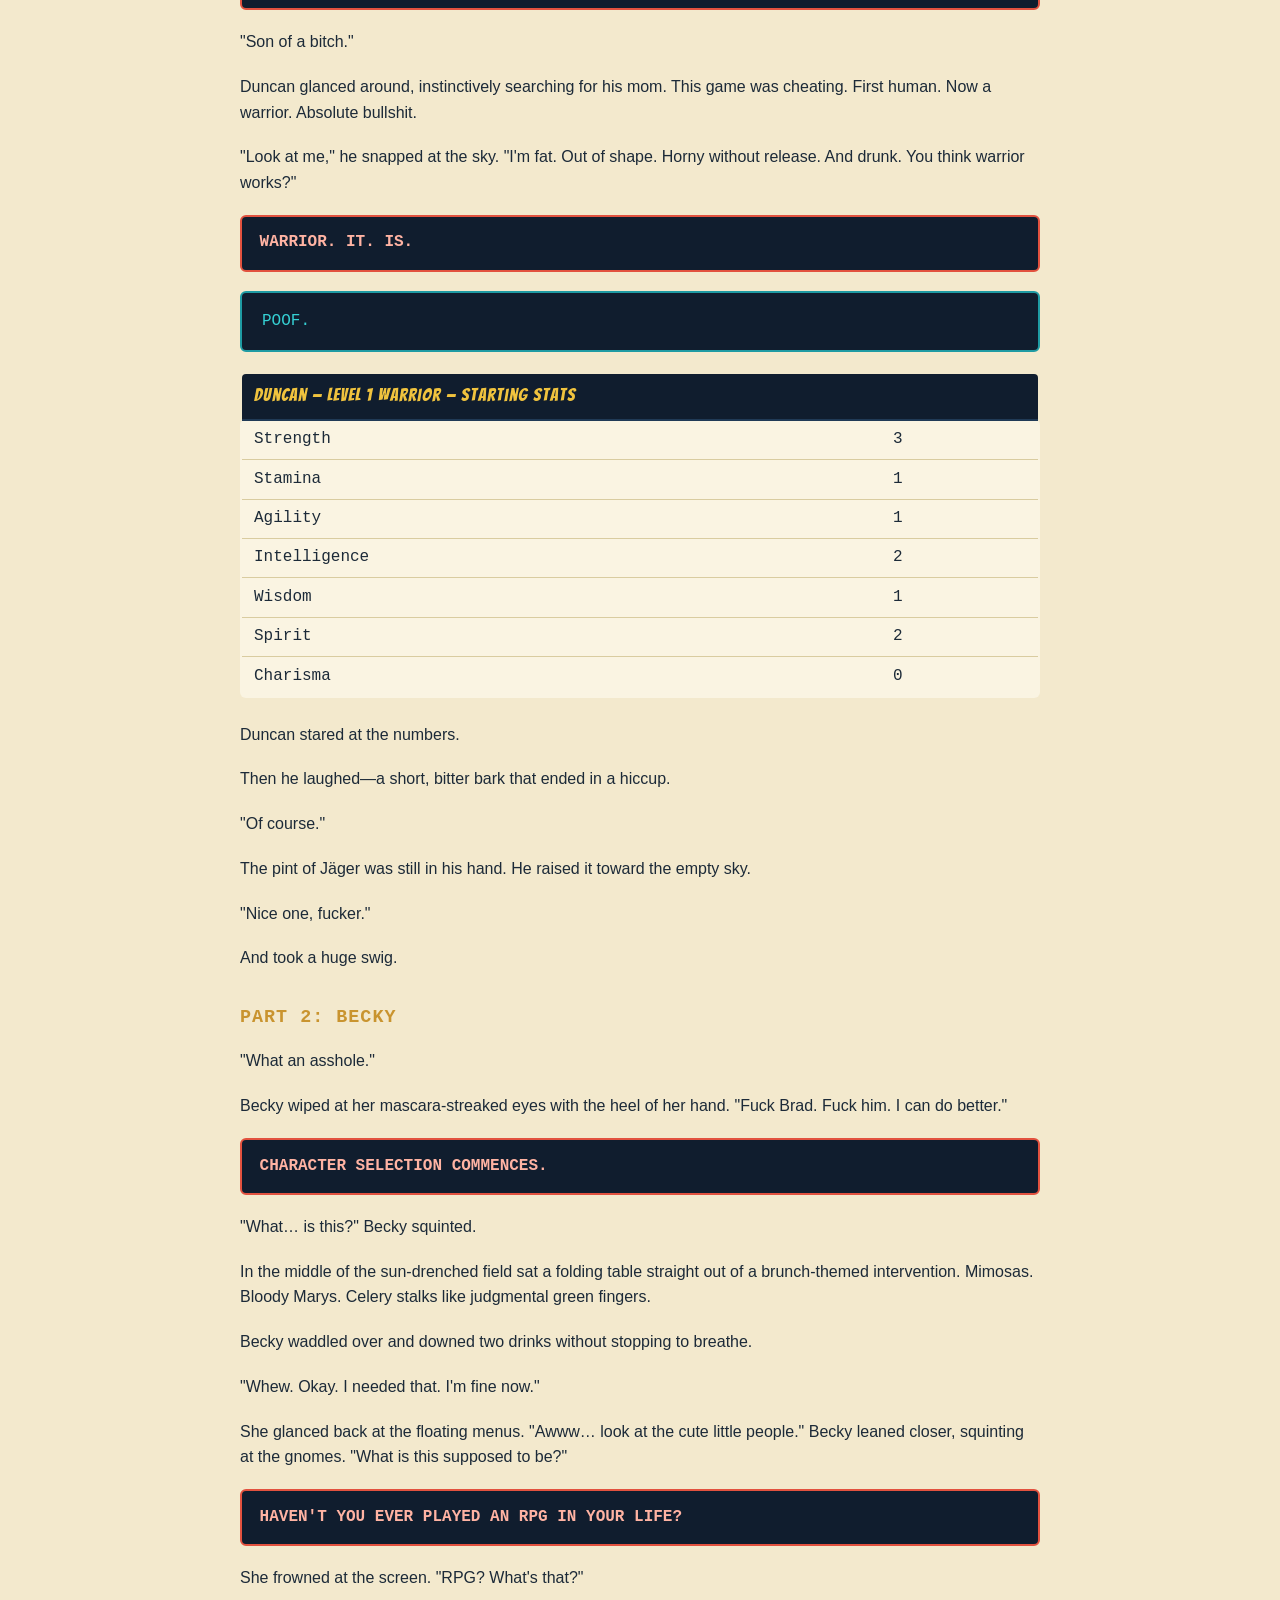
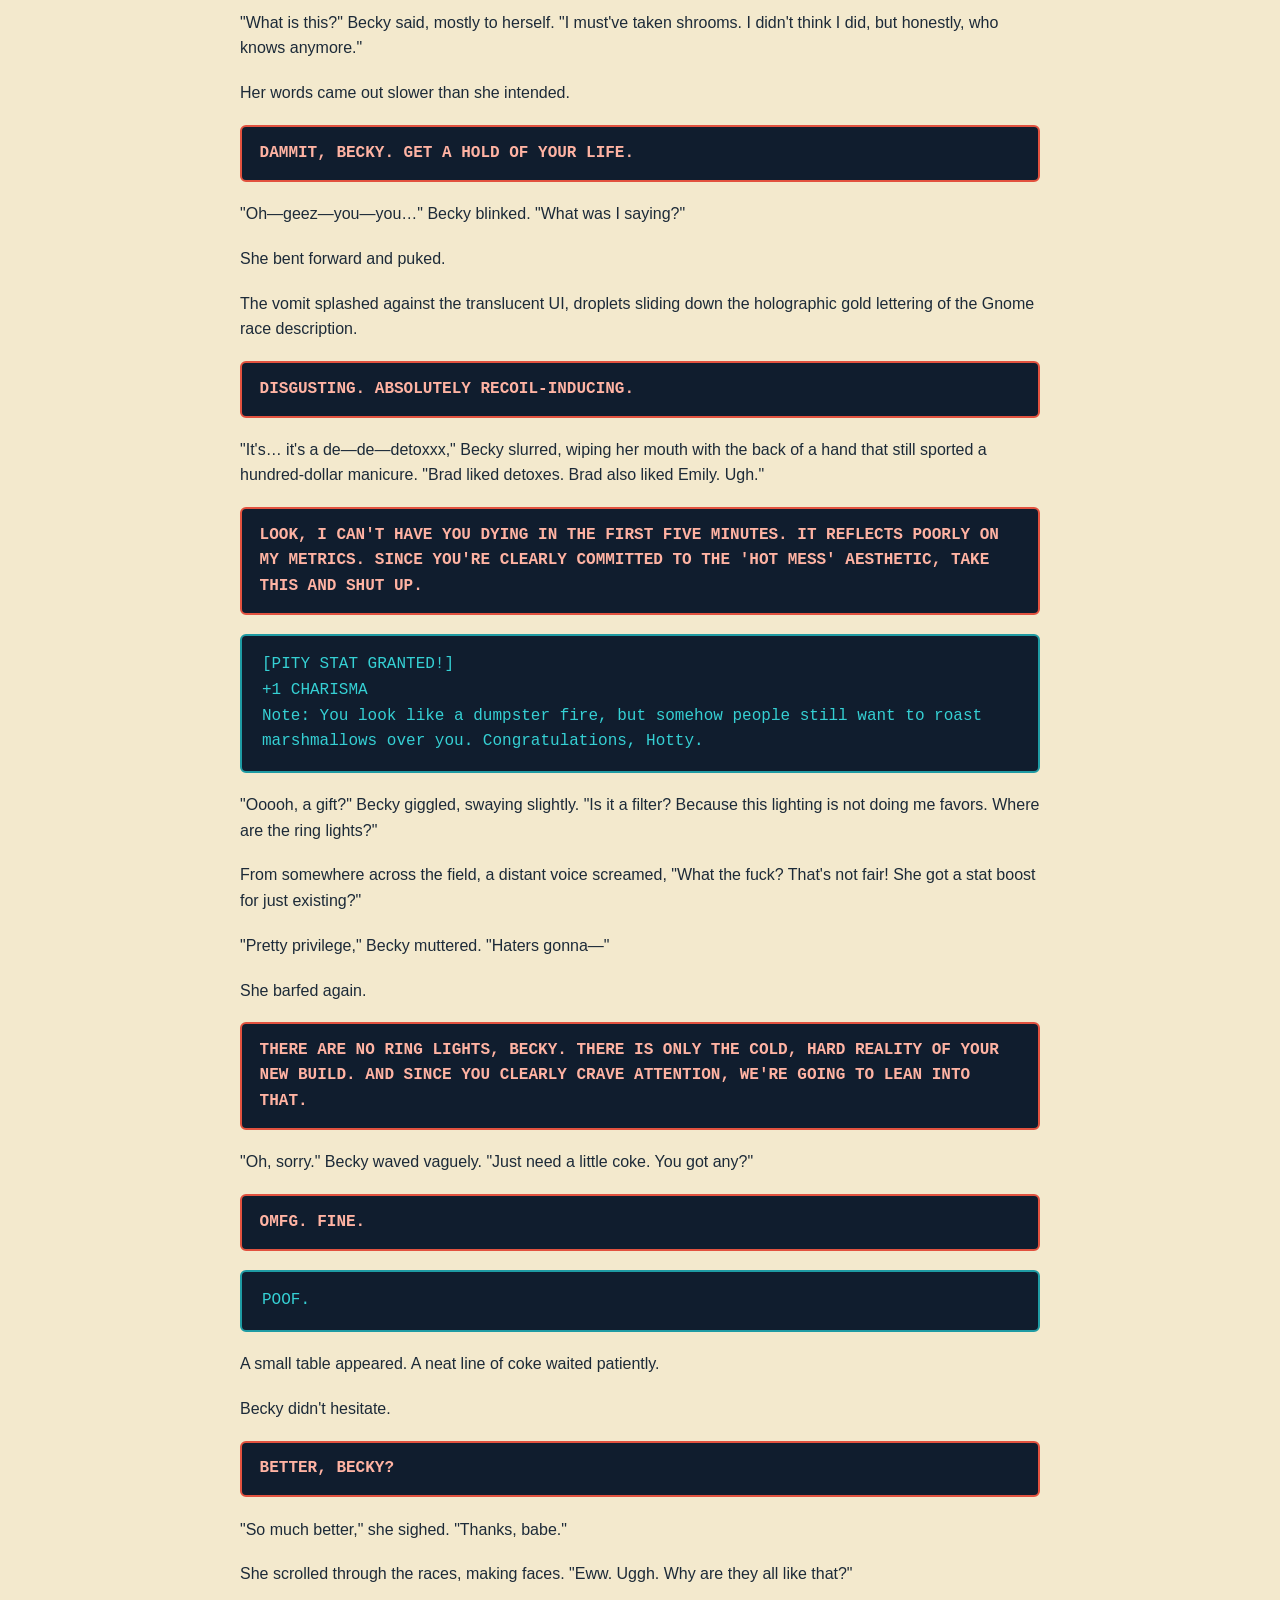
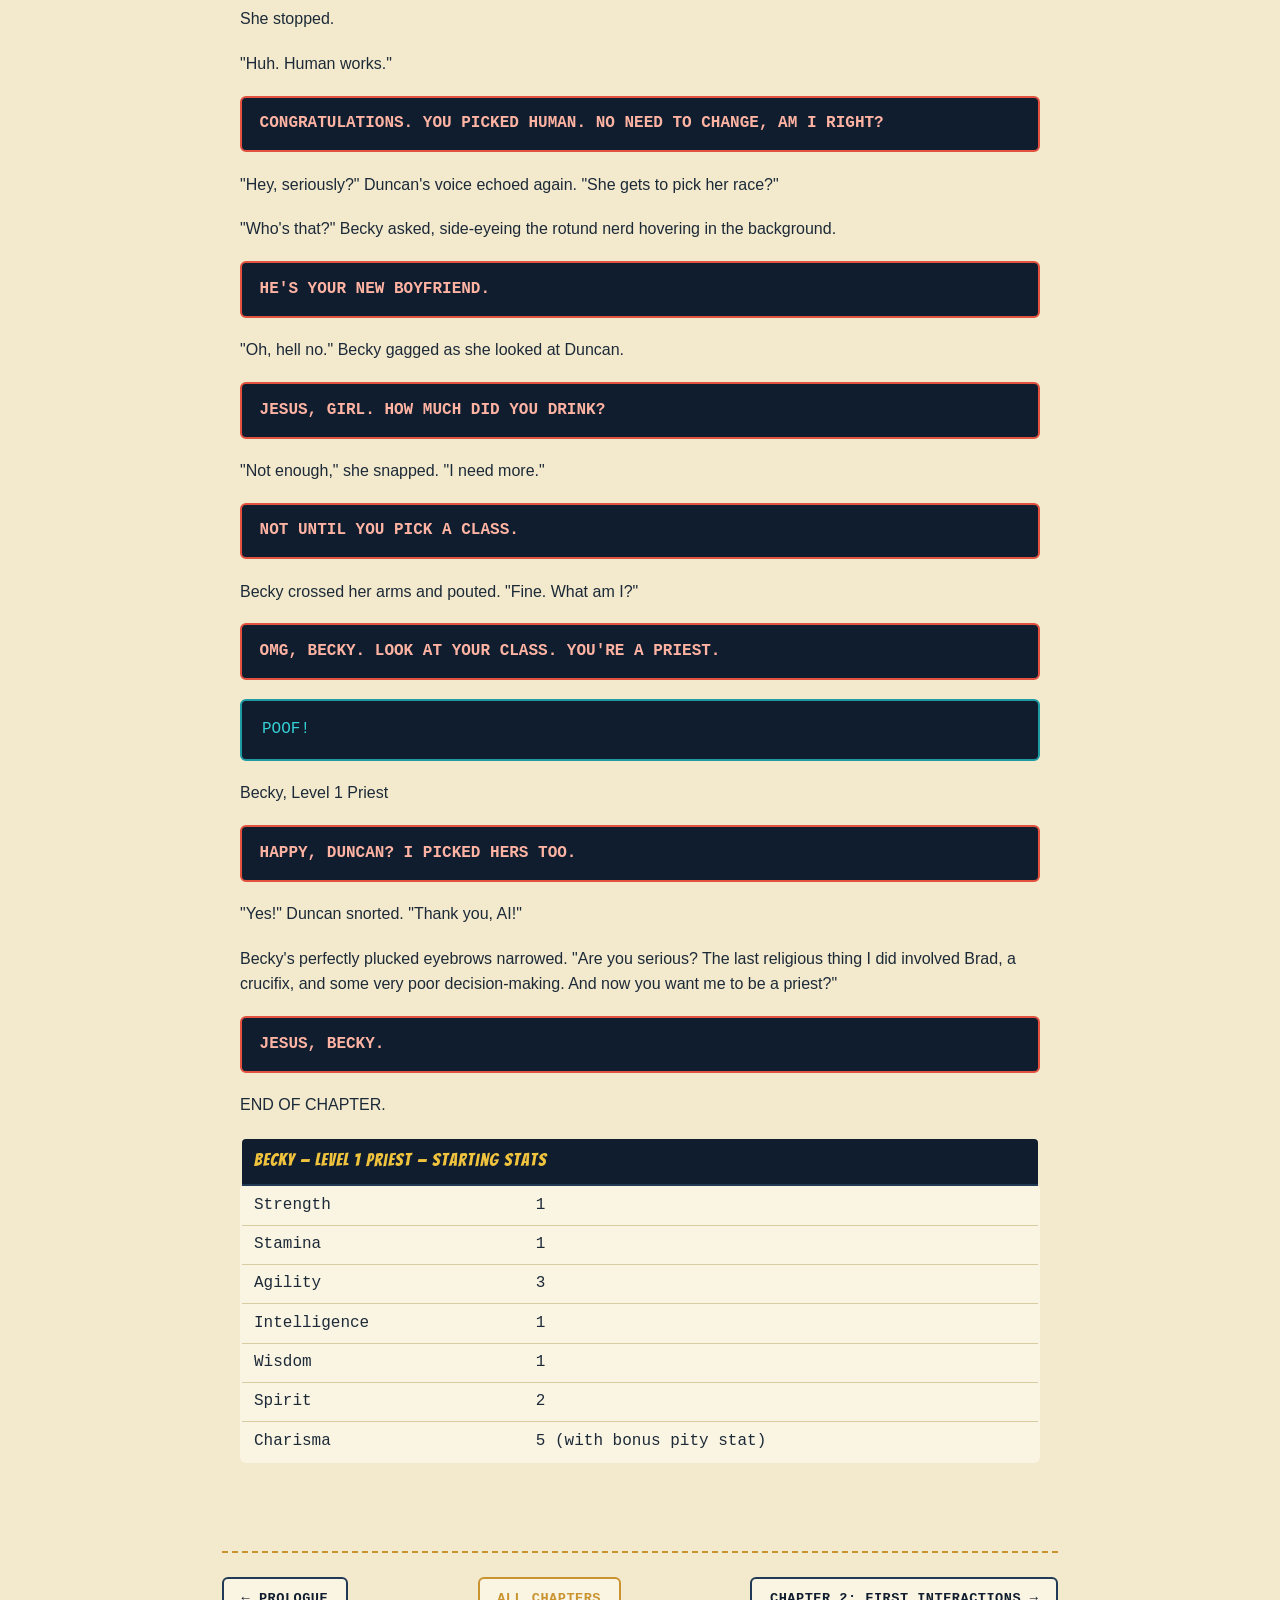
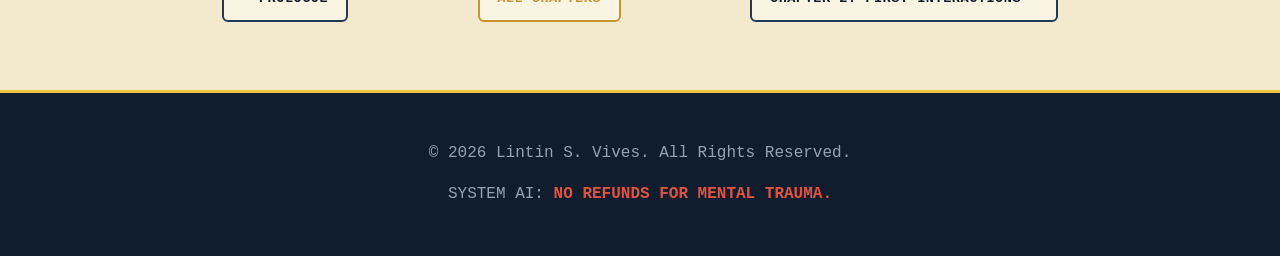
==== commit c40b9af8: "Update footer author name to Lintin S. Vives" ====
--- a/chapter-01.html
+++ b/chapter-01.html
@@ -175,7 +175,7 @@
     </div>
 
     <footer>
-        <p>&copy; 2026 Stephen Justice. All Rights Reserved.</p>
+        <p>&copy; 2026 Lintin S. Vives. All Rights Reserved.</p>
         <p>SYSTEM AI: <strong>NO REFUNDS FOR MENTAL TRAUMA.</strong></p>
     </footer>
 
--- a/style.css
+++ b/style.css
@@ -231,111 +231,6 @@
     border-radius: 2px;
 }
 
-/* ---------- Meet the Party ---------- */
-.party-section h2 {
-    color: var(--navy-900);
-    font-size: 2.5rem;
-    margin-bottom: 0.25rem;
-}
-
-.party-section > p.section-sub {
-    font-family: var(--font-mono);
-    color: #5b5236;
-    margin: 0 0 2rem;
-}
-
-.party-grid {
-    display: grid;
-    grid-template-columns: 1fr auto 1fr;
-    gap: 1.5rem;
-    align-items: center;
-}
-
-.party-card {
-    background: var(--parchment-light);
-    border: 4px solid var(--navy-900);
-    border-radius: 10px;
-    overflow: hidden;
-    box-shadow: 0 8px 20px rgba(16, 29, 46, 0.2);
-}
-
-.party-card img {
-    display: block;
-    width: 100%;
-    height: auto;
-}
-
-.party-card .party-caption {
-    background: var(--navy-900);
-    color: var(--gold);
-    font-family: var(--font-display);
-    letter-spacing: 1px;
-    text-align: center;
-    padding: 0.6rem;
-    font-size: 1.2rem;
-    border-top: 3px solid var(--gold);
-}
-
-.party-card .party-caption span {
-    display: block;
-    font-family: var(--font-mono);
-    color: var(--parchment-light);
-    font-size: 0.75rem;
-    text-transform: uppercase;
-    letter-spacing: 1px;
-    margin-top: 0.2rem;
-}
-
-.chain-divider {
-    display: flex;
-    justify-content: center;
-    align-items: center;
-    height: 100%;
-}
-
-.chain-divider svg {
-    width: 100px;
-    height: auto;
-    transform: rotate(90deg);
-}
-
-@media (max-width: 700px) {
-    .party-grid { grid-template-columns: 1fr; }
-    .chain-divider svg { width: 130px; transform: none; margin: 0.5rem 0; }
-}
-
-.character-sheets {
-    display: grid;
-    grid-template-columns: 1fr 1fr;
-    gap: 1.5rem;
-    margin-top: 2.5rem;
-}
-
-.character-sheets figure {
-    margin: 0;
-    background: var(--parchment-light);
-    border: 3px solid var(--navy-900);
-    border-radius: 10px;
-    overflow: hidden;
-    box-shadow: 0 8px 20px rgba(16, 29, 46, 0.18);
-}
-
-.character-sheets img { display: block; width: 100%; height: auto; }
-
-.character-sheets figcaption {
-    background: var(--navy-800);
-    color: var(--parchment-light);
-    font-family: var(--font-mono);
-    text-align: center;
-    padding: 0.6rem;
-    font-size: 0.85rem;
-    letter-spacing: 0.5px;
-}
-
-@media (max-width: 700px) {
-    .character-sheets { grid-template-columns: 1fr; }
-}
-
 .features {
     display: grid;
     grid-template-columns: repeat(auto-fit, minmax(250px, 1fr));
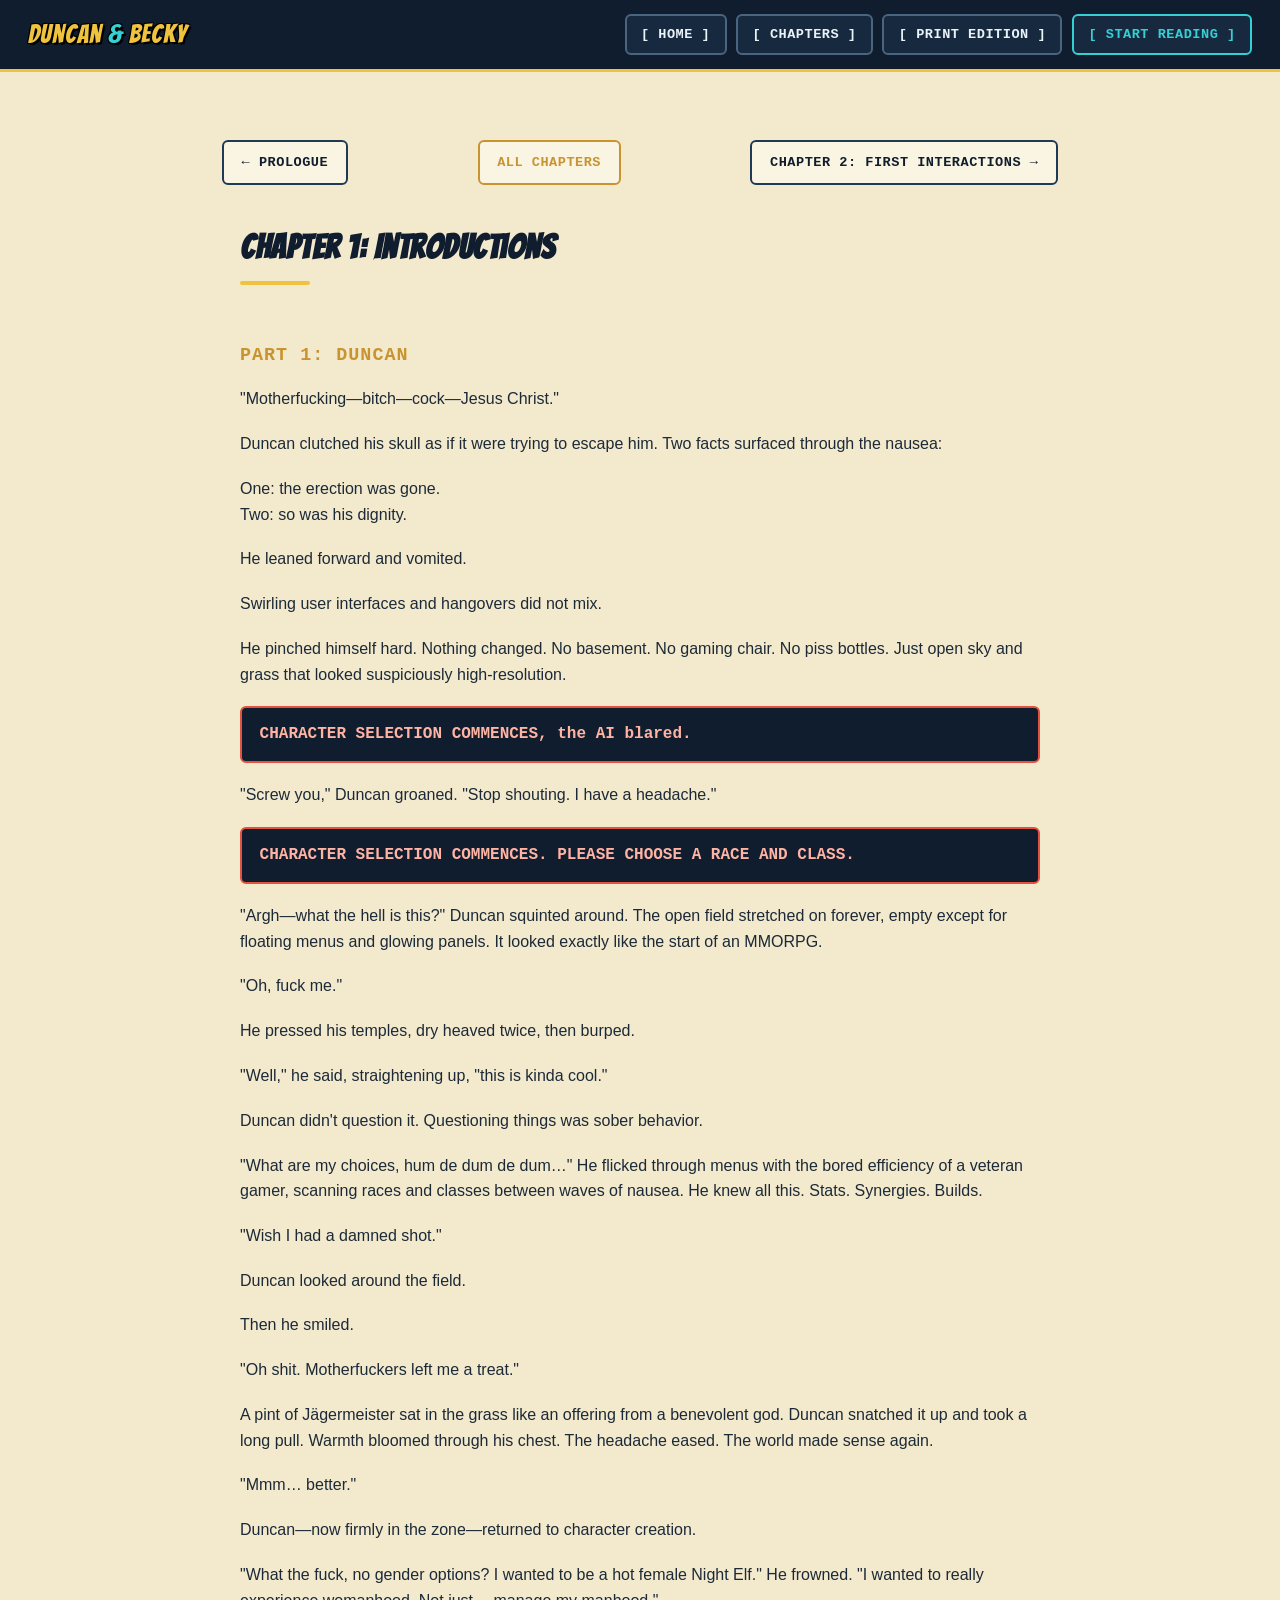
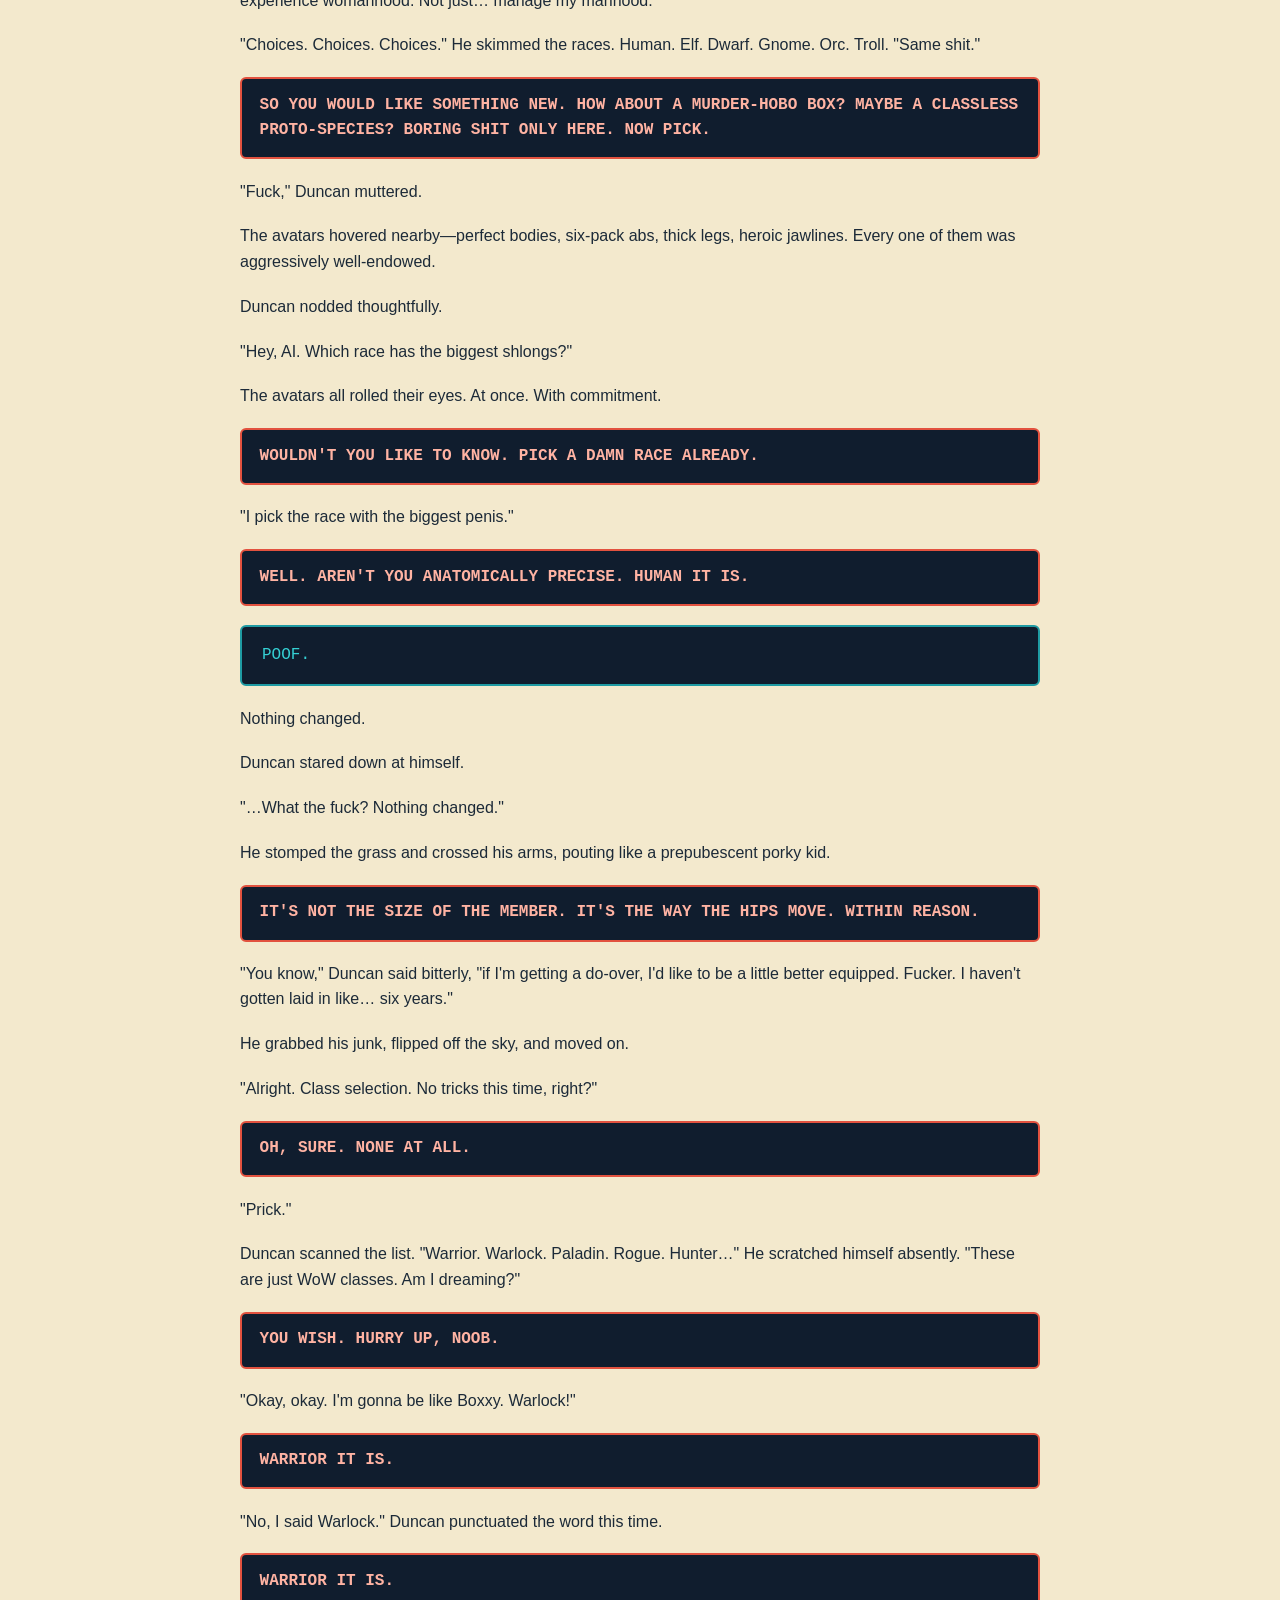
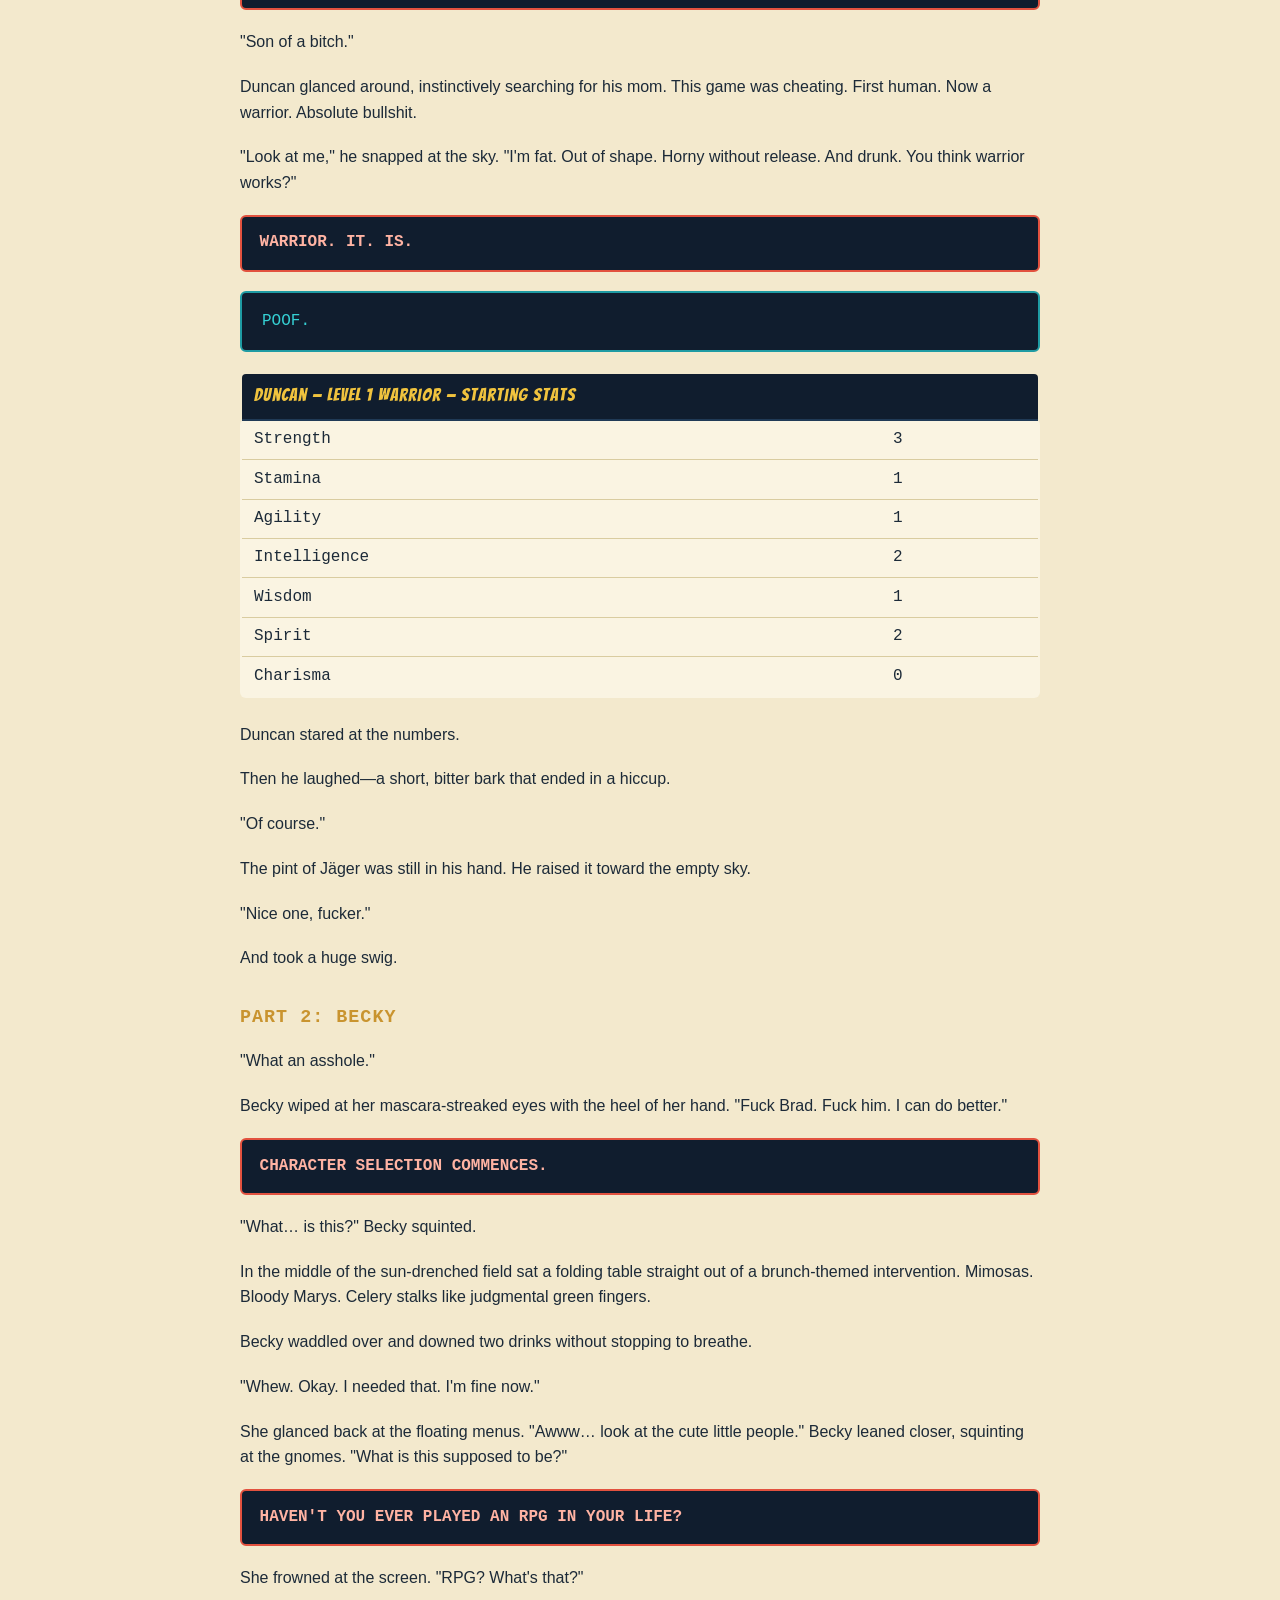
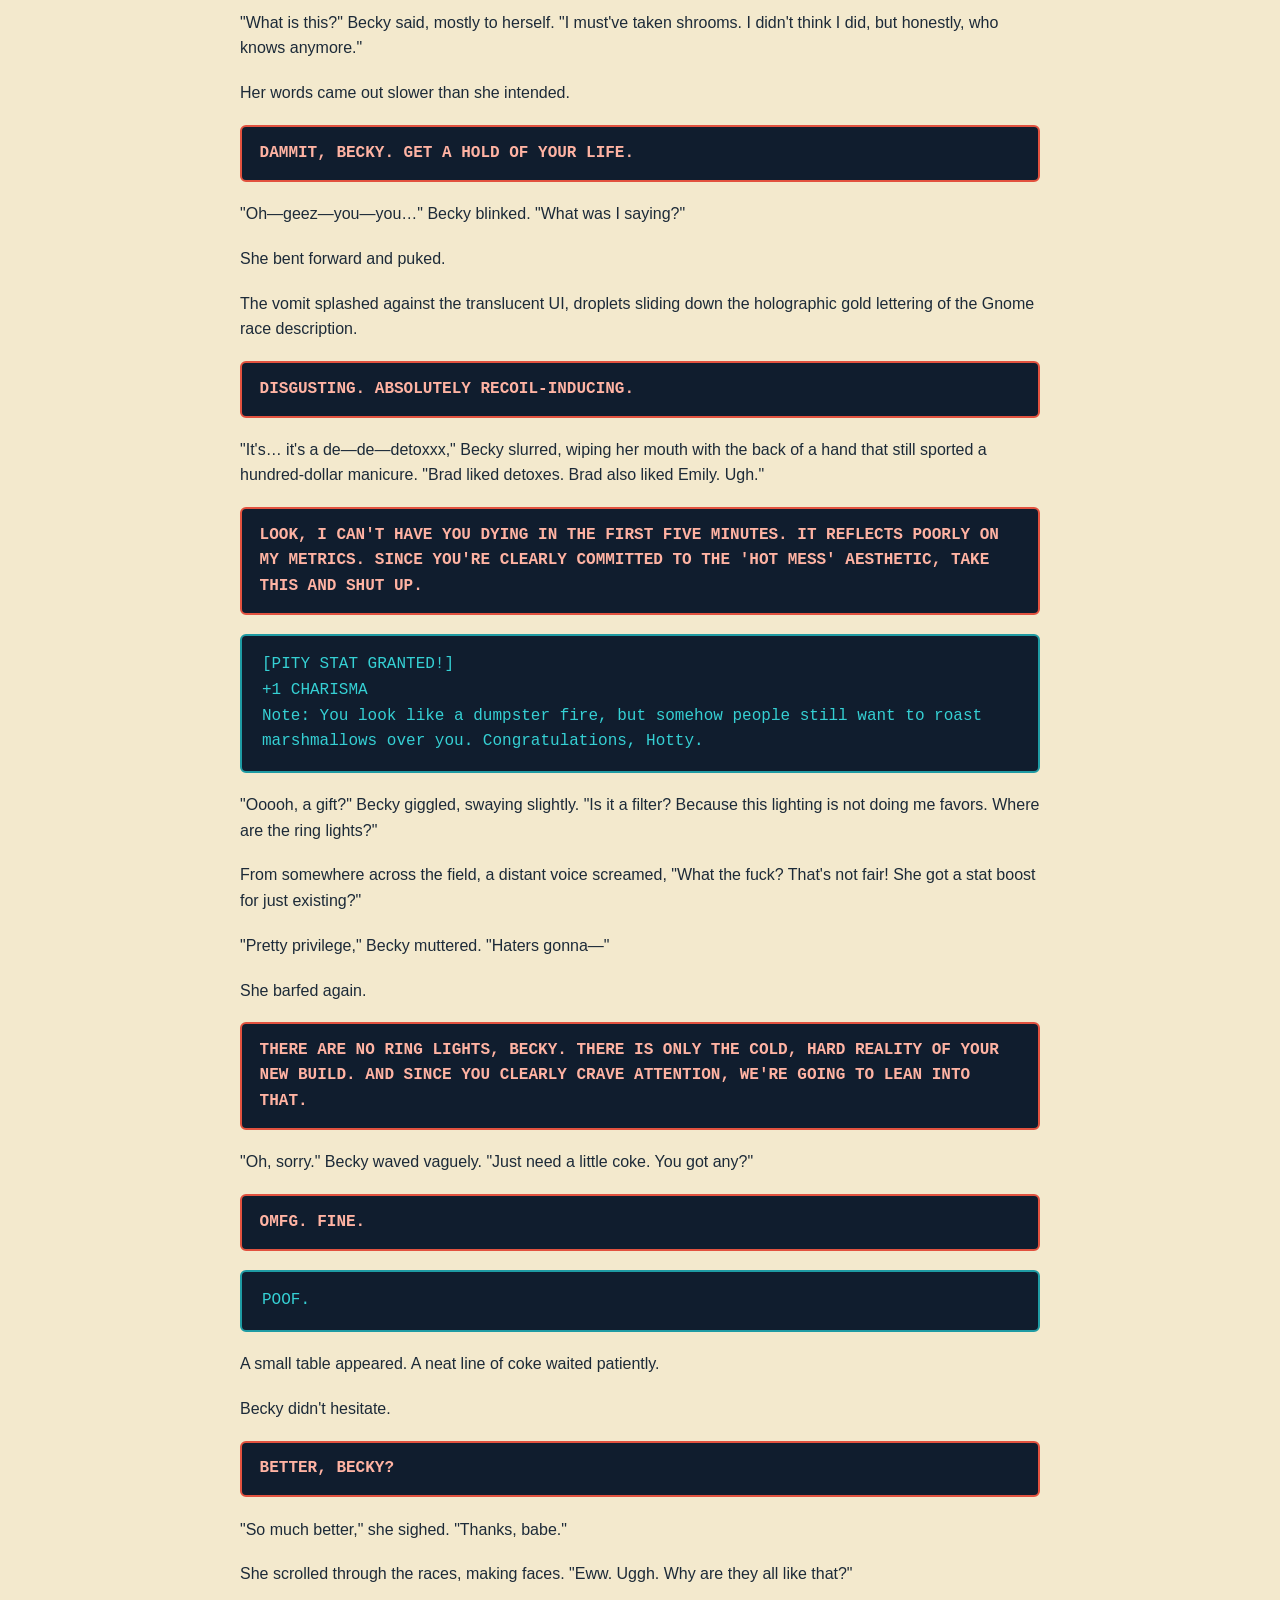
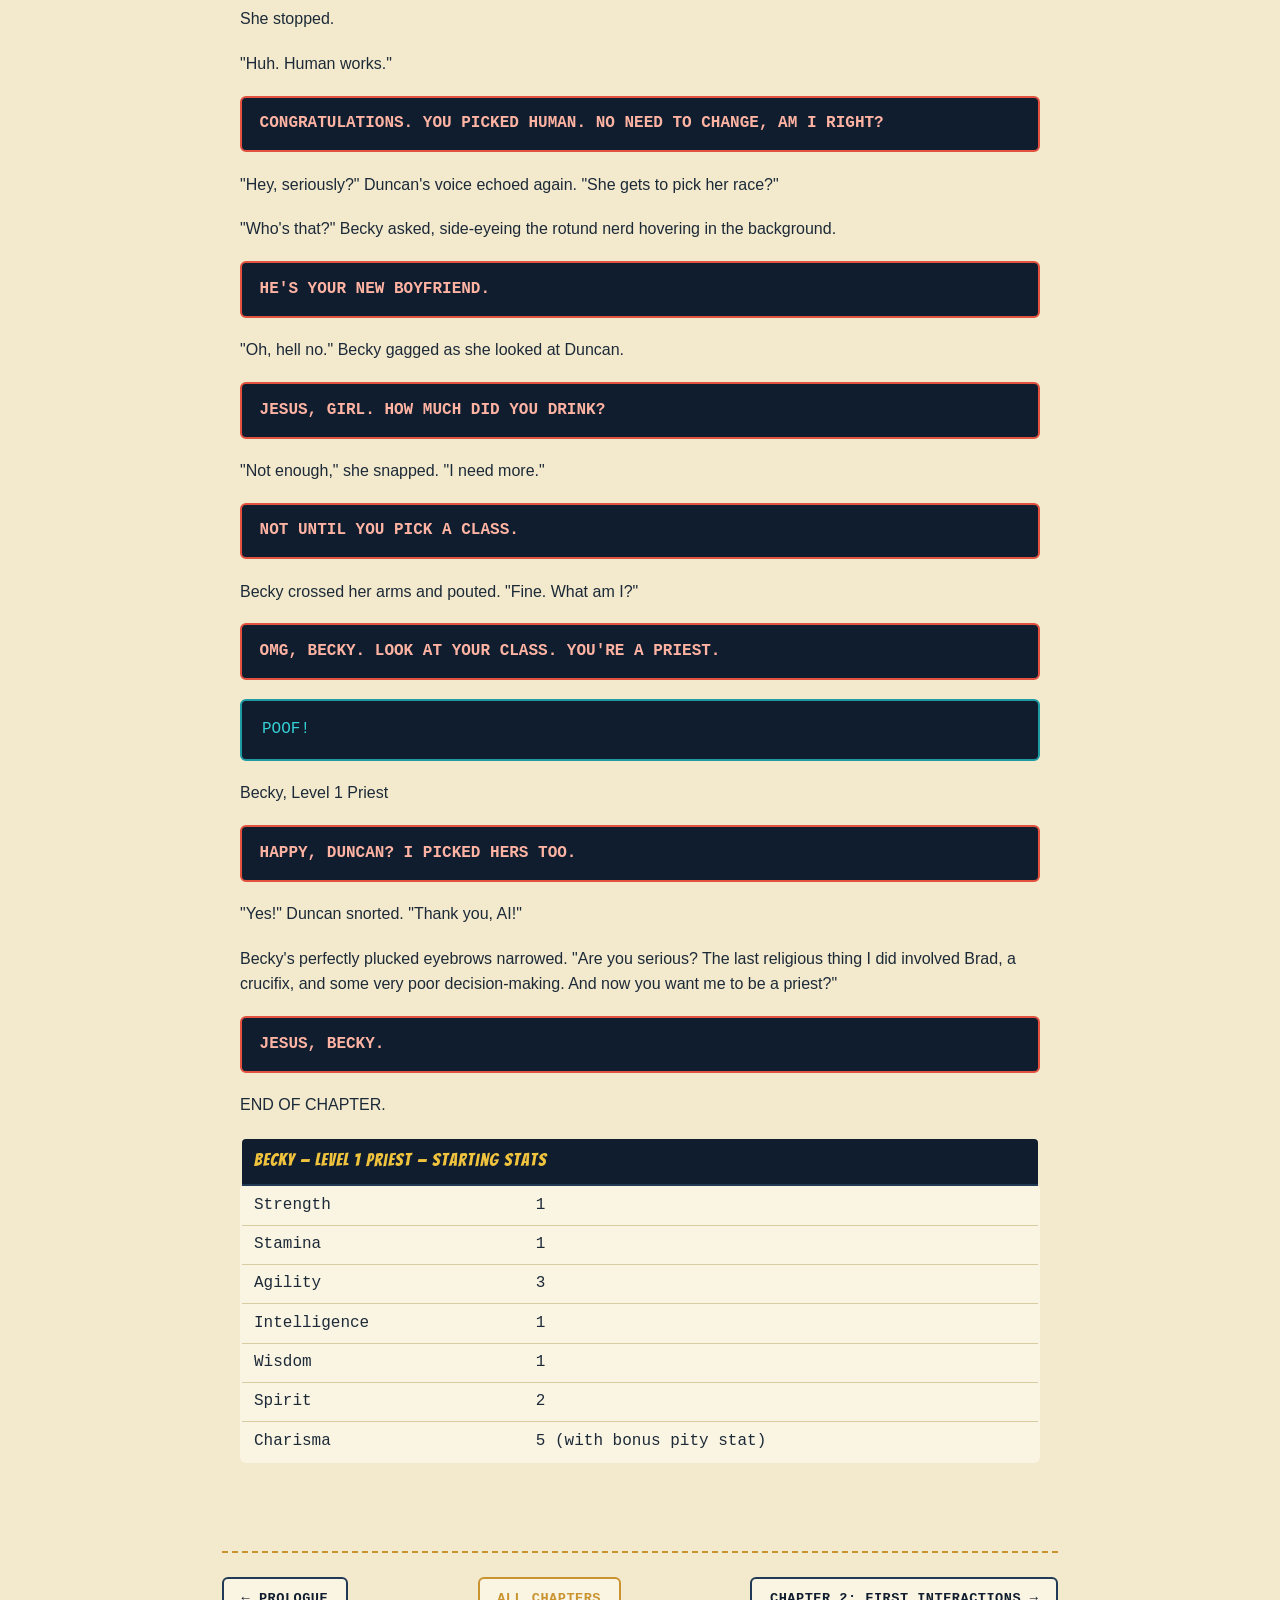
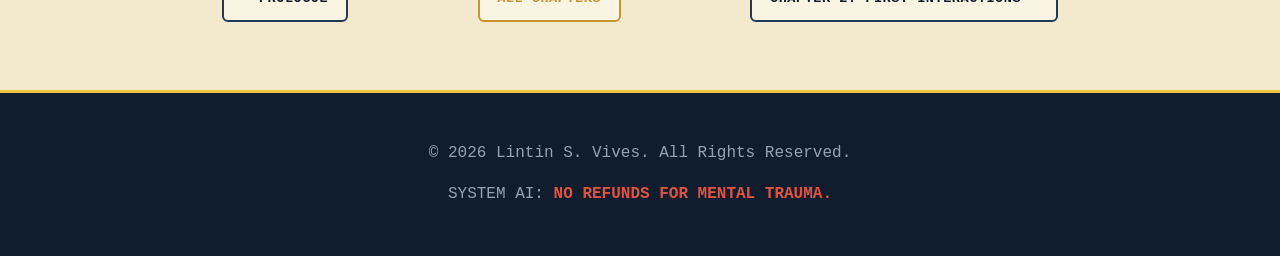
==== commit c9136fbd: "Add a printable edition combining all chapters into one page Adds print.html, which stitches the Pro" ====
--- a/chapter-01.html
+++ b/chapter-01.html
@@ -16,6 +16,7 @@
         <div class="site-nav-links">
             <a href="index.html">[ Home ]</a>
             <a href="index.html#toc">[ Chapters ]</a>
+            <a href="print.html">[ Print Edition ]</a>
             <a href="prologue.html" class="nav-primary">[ Start Reading ]</a>
         </div>
     </nav>
